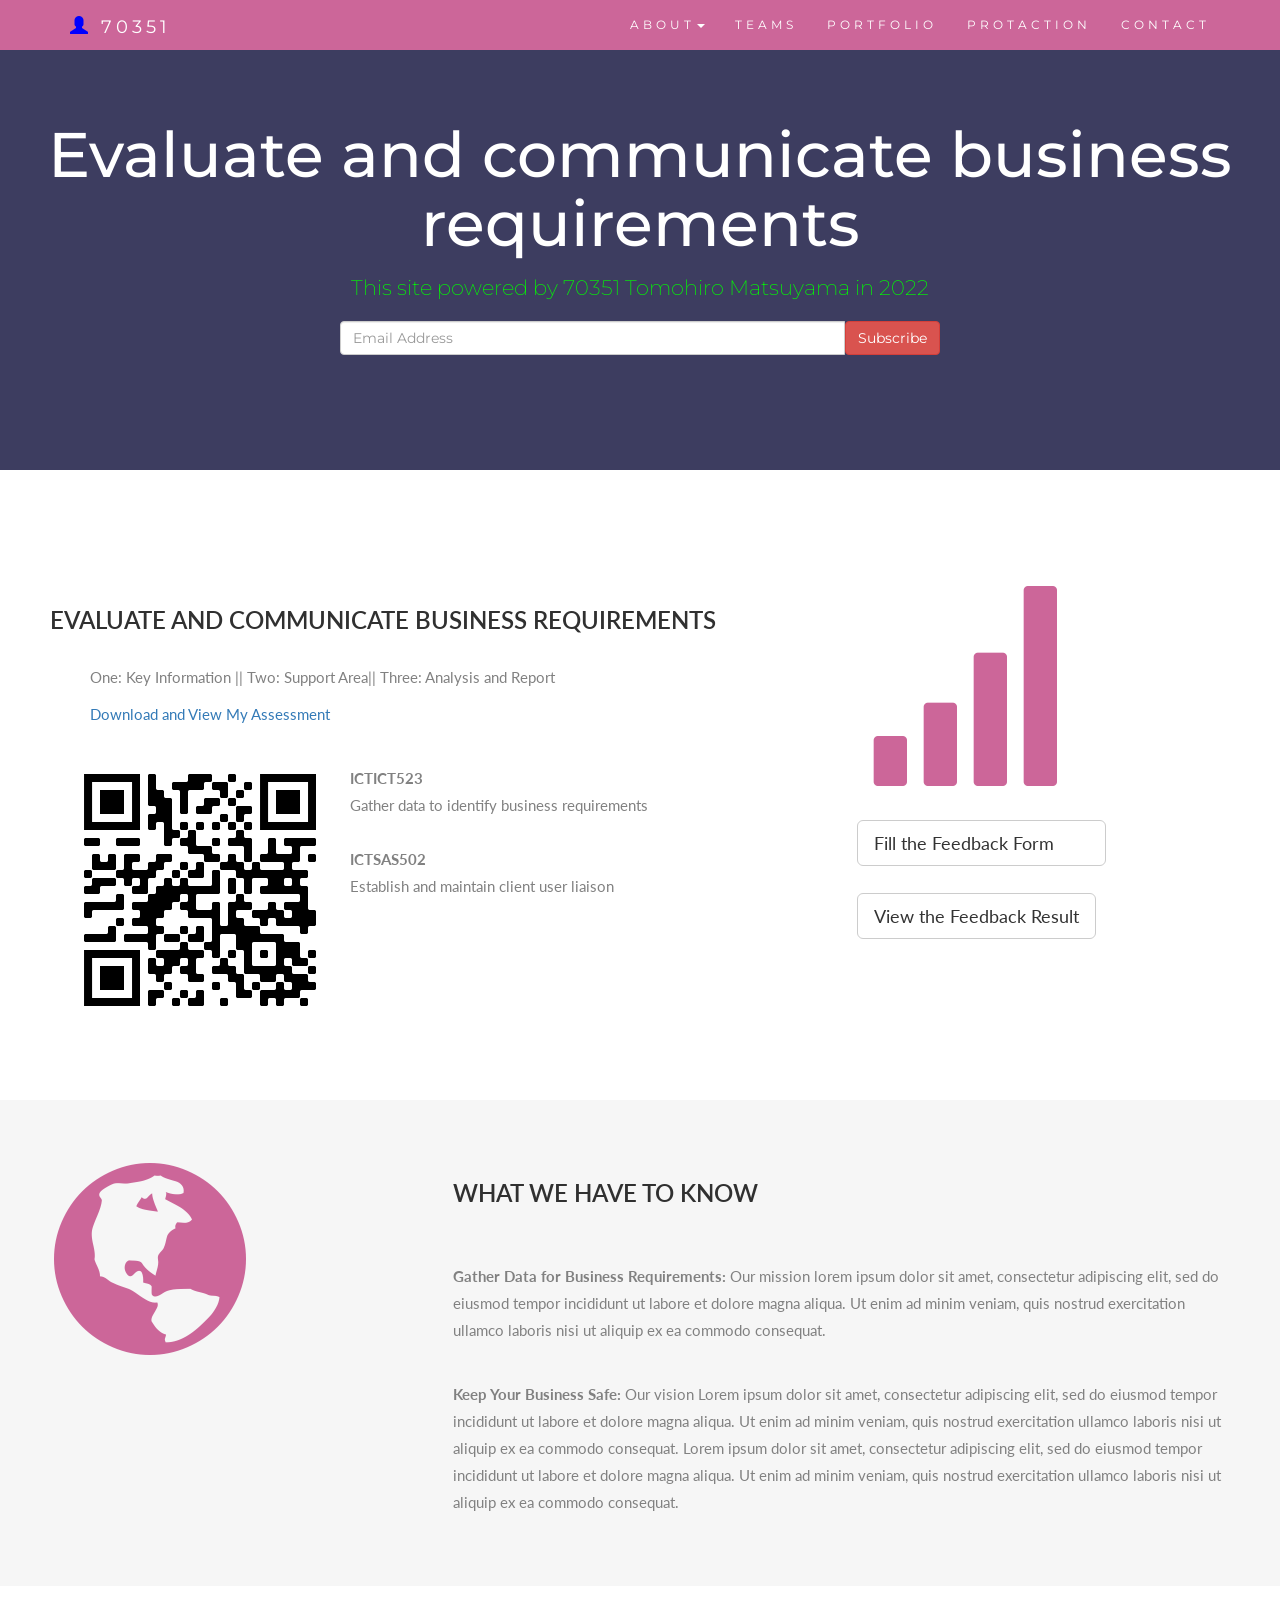
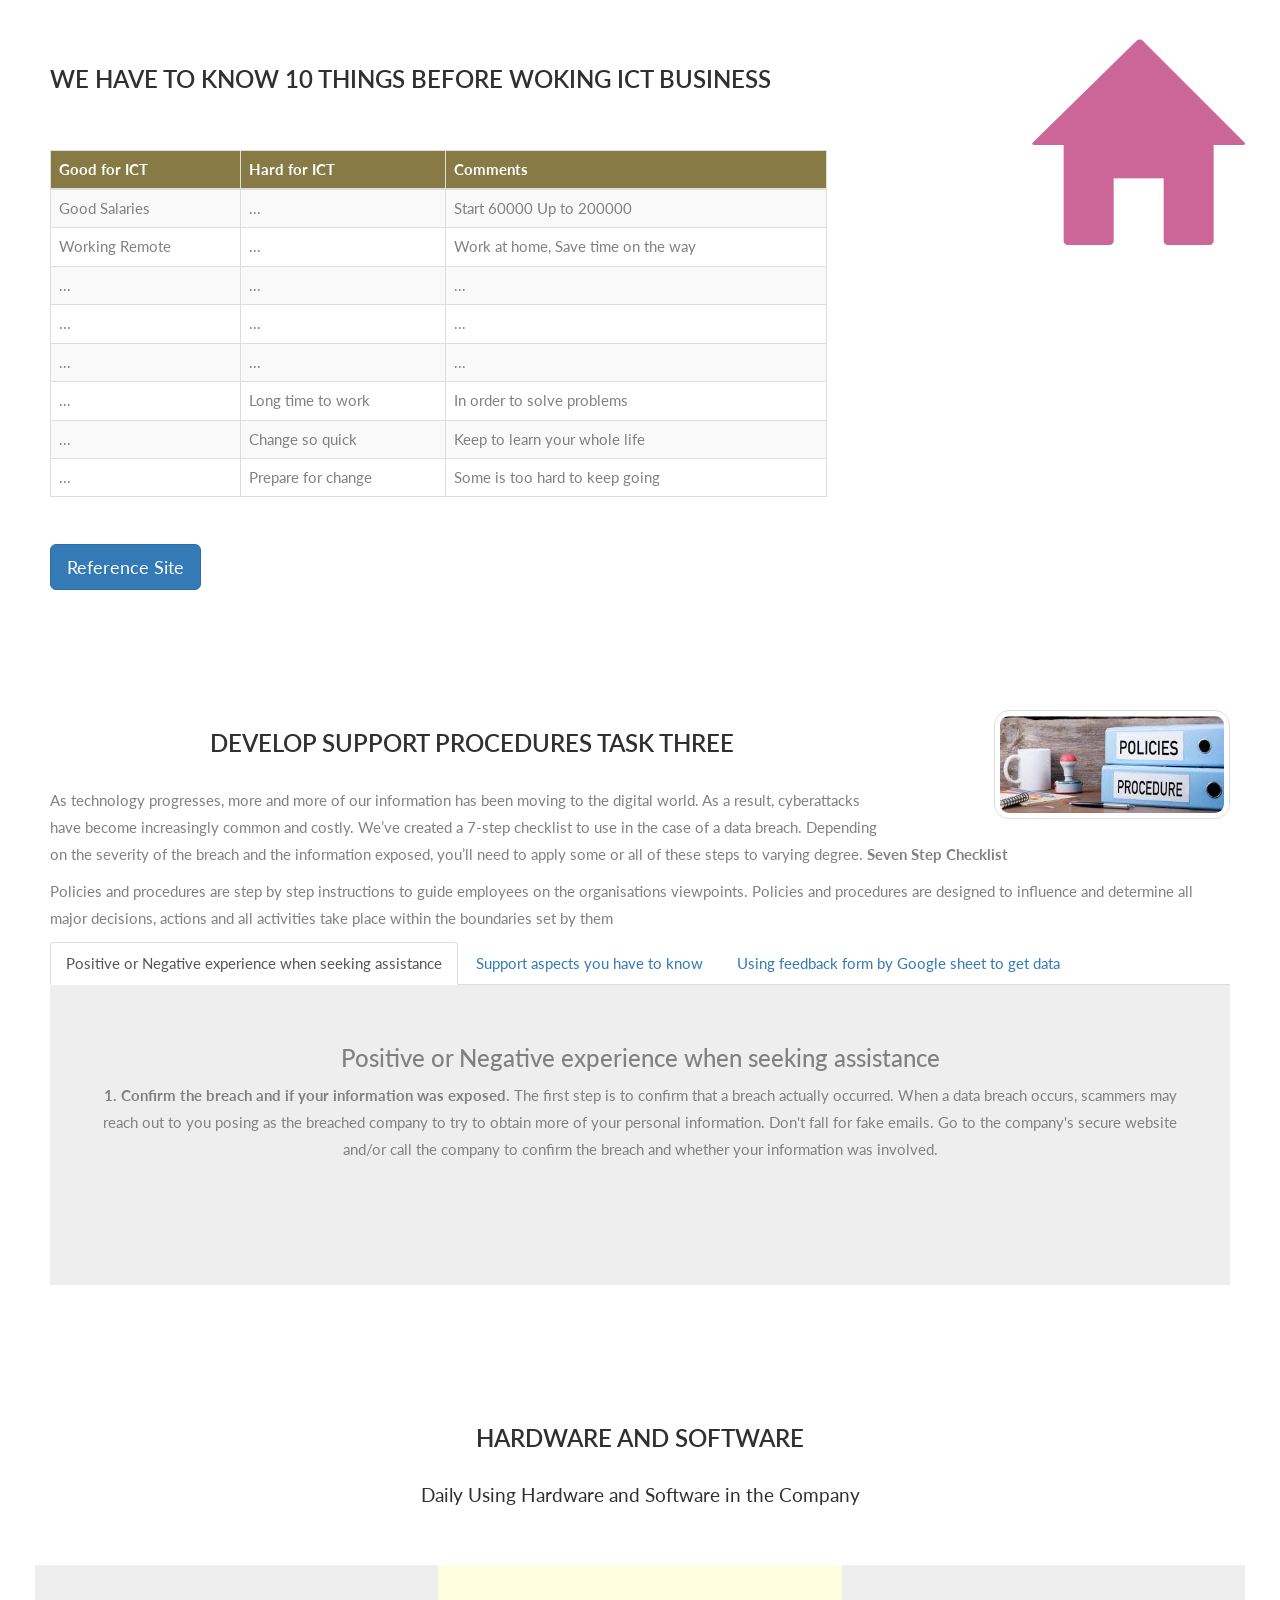
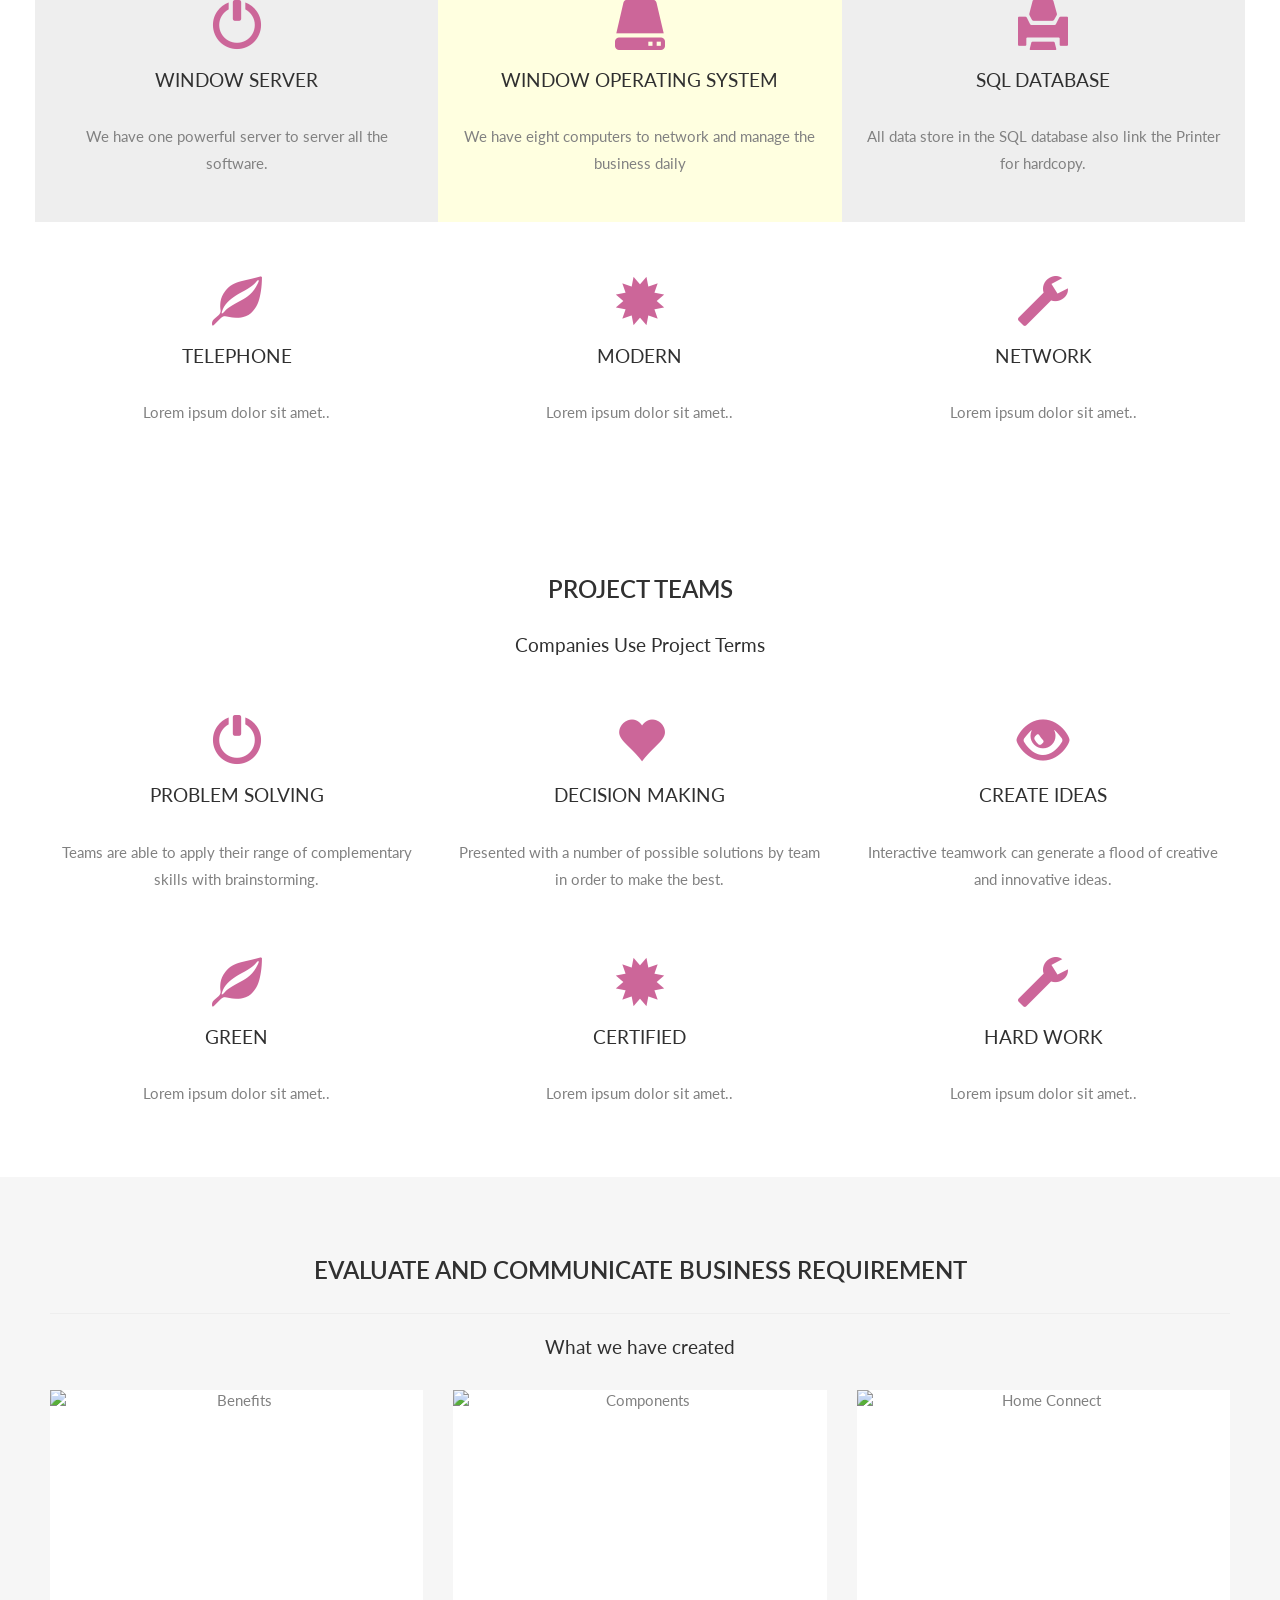
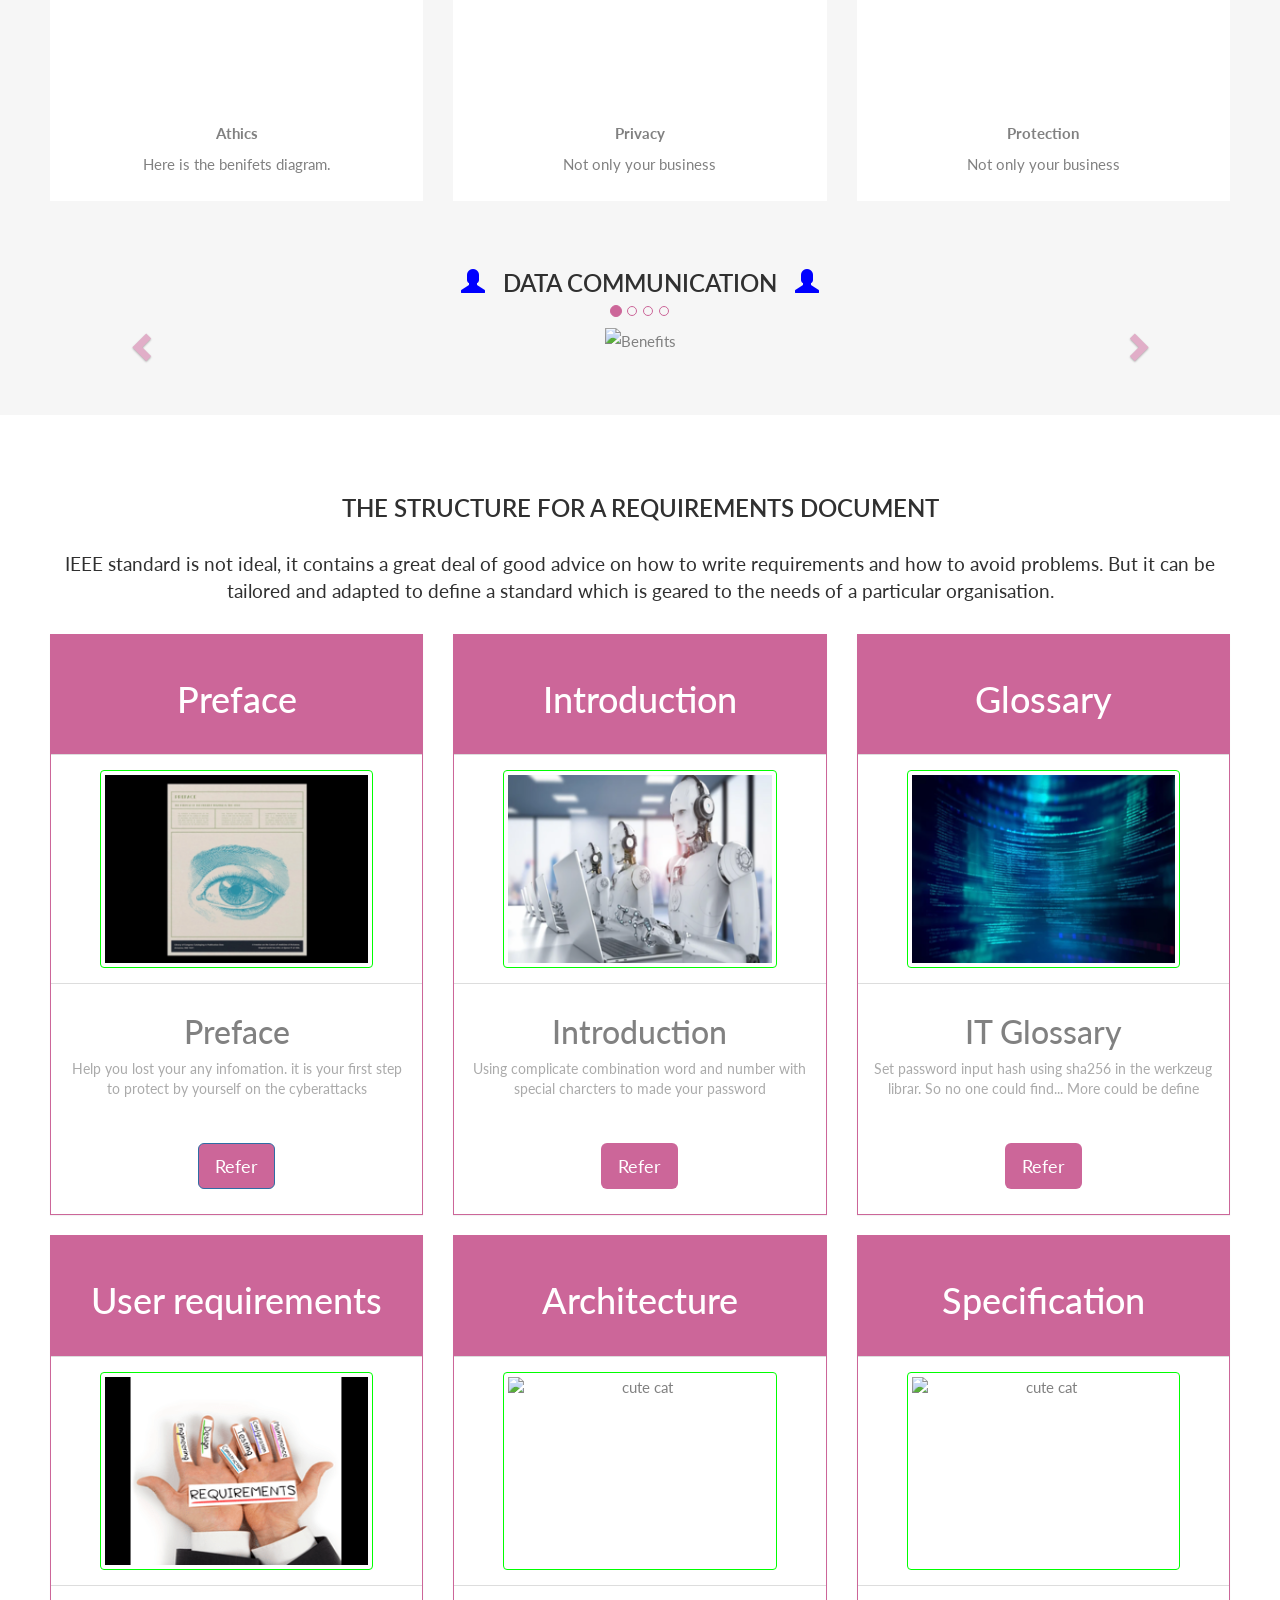
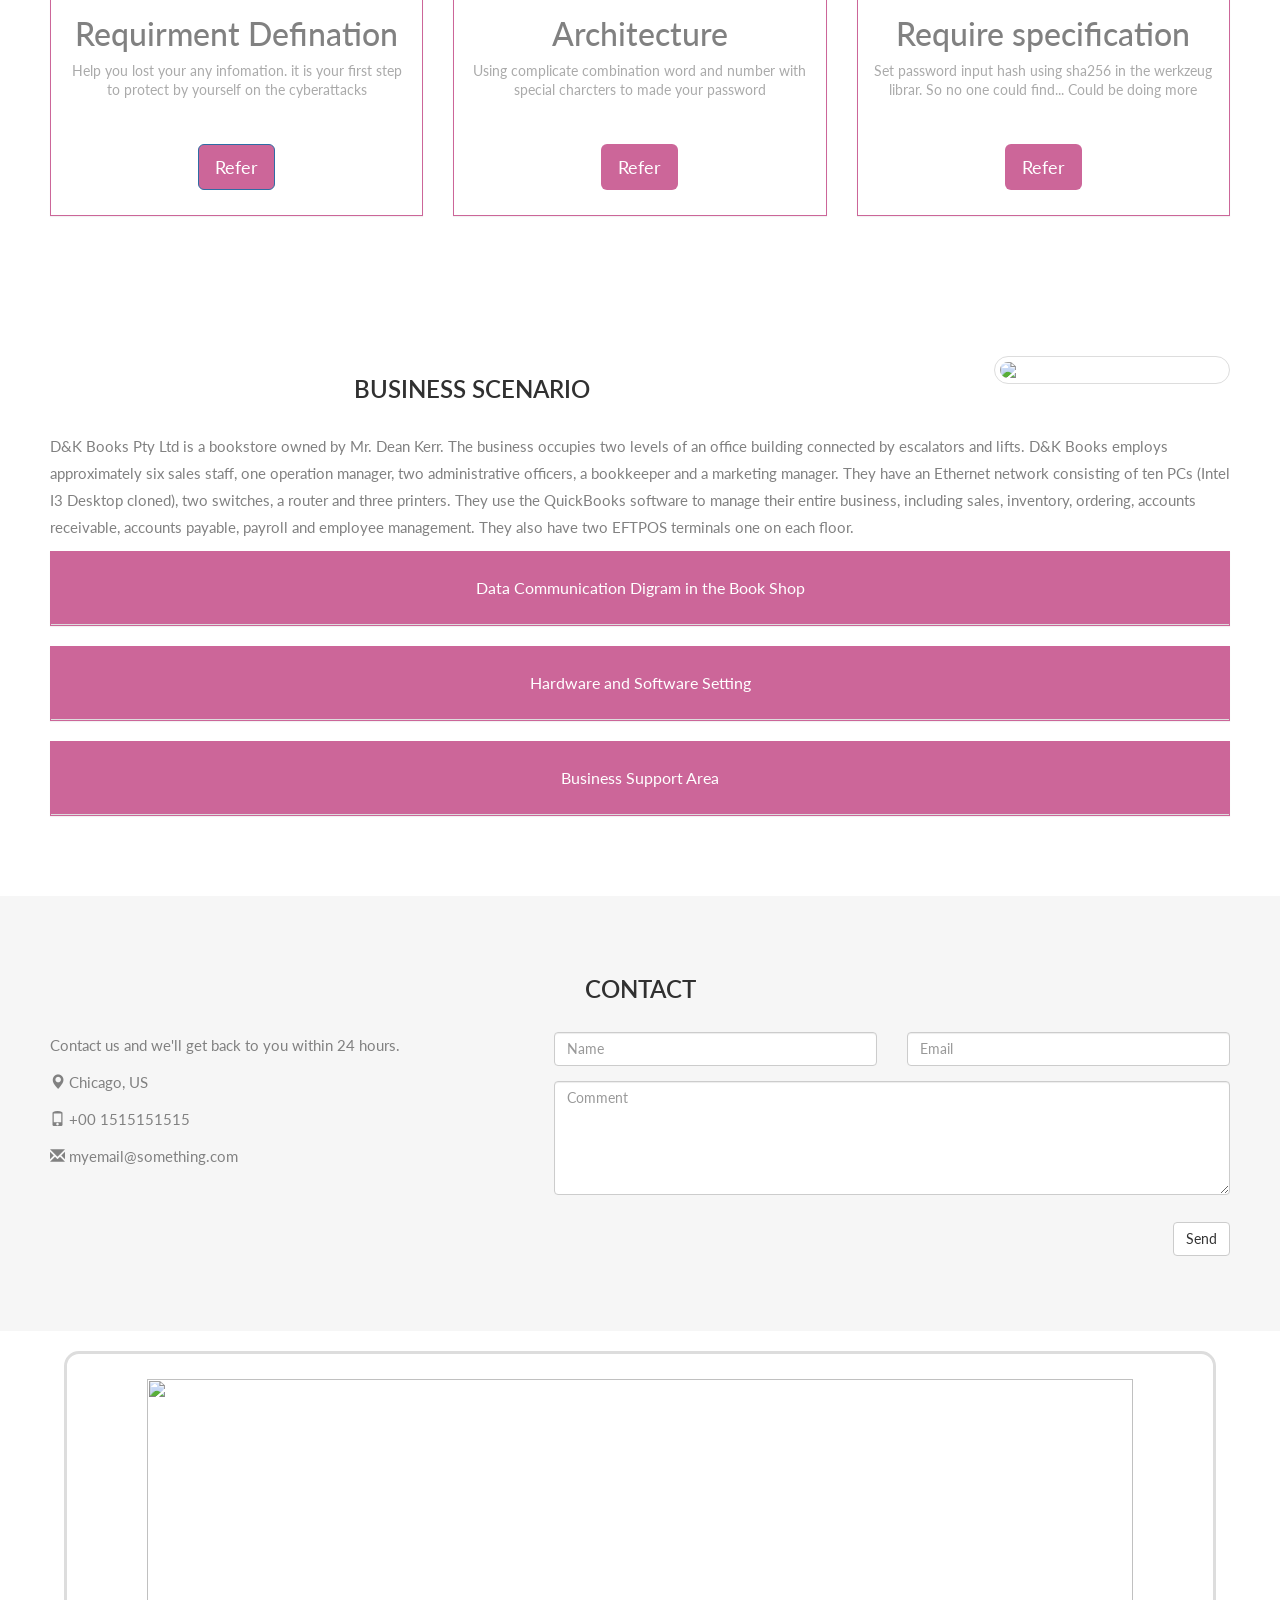
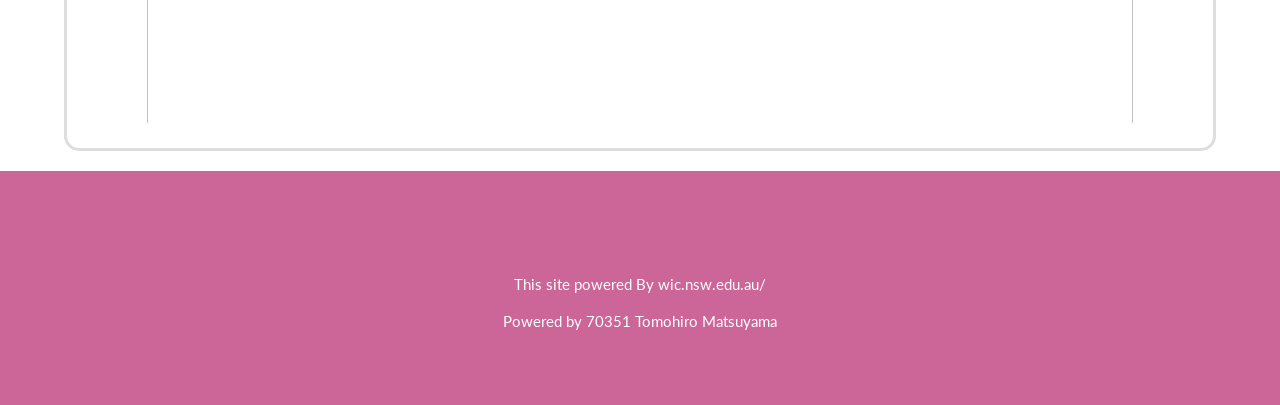
==== index.html @ 5ea988cd "Add files via upload" ====
<!DOCTYPE html>
<html lang="en">
<head>
  <!-- Theme Made By www.w3schools.com -->
  <title>70351 Tomohiro Matsuyama-ECBR</title>
  <meta charset="utf-8">
  <meta name="viewport" content="width=device-width, initial-scale=1">
  <link rel="stylesheet" href="https://maxcdn.bootstrapcdn.com/bootstrap/3.4.1/css/bootstrap.min.css">
  <link href="https://fonts.googleapis.com/css?family=Montserrat" rel="stylesheet" type="text/css">
  <link href="https://fonts.googleapis.com/css?family=Lato" rel="stylesheet" type="text/css">
  <script src="https://ajax.googleapis.com/ajax/libs/jquery/3.5.1/jquery.min.js"></script>
  <script src="https://maxcdn.bootstrapcdn.com/bootstrap/3.4.1/js/bootstrap.min.js"></script>
  <link rel="stylesheet" href="style.css" />
  <link rel="stylesheet" href="mediastyle.css" />
  <link rel="icon" type="image/x-icon" href="images/favicon.ico">
</head>
<body id="myPage" data-spy="scroll" data-target=".navbar" data-offset="60">

<nav class="navbar navbar-default navbar-fixed-top">
  <div class="container">
    <div class="navbar-header">
      <button type="button" class="navbar-toggle" data-toggle="collapse" data-target="#myNavbar">
        <span class="icon-bar"></span>
        <span class="icon-bar"></span>
        <span class="icon-bar"></span>                        
      </button>
      <a class="navbar-brand" href="#myPage"><span class="glyphicon glyphicon-user"></span>&nbsp;70351</a>
    </div>
    <div class="collapse navbar-collapse" id="myNavbar">
      <ul class="nav navbar-nav navbar-right">
        <li class="dropdown"><a class="dropdown-toggle" data-toggle="dropdown" href="#">ABOUT<span class="caret"></span></a>
            <ul class="dropdown-menu">
              <li><a href="#businesshour">Have to know before start</a></li>
              <li><a href="#security">Cybersecurity</a></li>
              <li><a href="#breach">Data Breach</a></li>             
              <li><a href="#about">About</a></li>
              <li><a href="#taskeight">Task Eight</a></li>
            </ul>
        </li>        
        <li><a href="#services">TEAMS</a></li>
        <li><a href="#portfolio">PORTFOLIO</a></li>
        <li><a href="#pricing">PROTACTION</a></li>
        <li><a href="#contact">CONTACT</a></li>
      </ul>
    </div>
  </div>
</nav>

<div class="jumbotron text-center">
  <h1>Evaluate and communicate business requirements</h1> 
  <p style="color: lime;">This site powered by 70351 Tomohiro Matsuyama in 2022</p> 
  <div class="form-group row">
    <div class="col-xs-3"> 
    </div>
    <div class="col-xs-6">
        <form>
            <div class="input-group">
              <input type="email" class="form-control" size="50" placeholder="Email Address" required>
              <div class="input-group-btn">
                <!-- <a href="subscrib.html" target="blank"><button type="button" class="btn btn-danger">Subscribe</button></a>  -->
                <a href="mailto:abzlove102.com?subject=subscribe ictsolution&body=Please input yuor request here!">
                  <button type="button" class="btn btn-danger">Subscribe</button></a>
              </div>
            </div>
        </form>
    </div>
    <div class="col-xs-3">     
    </div>
  </div>  
</div>

<!-- Container (About Section) -->
<div id="about" class="container-fluid"><br />
  <div class="row">
    <div class="col-sm-8">   
      <h2>Evaluate and communicate business requirements</h2>
      <ul>
        <li style="display: inline">
        One: Key Information ||       
        <li style="display: inline">
        Two: Support Area||
        </li>
        <li style="display: inline">
         Three: Analysis and Report 
        </li>
      </ul>
      <ul>
        <li style="display: inline">
          <a href="/download/12345_Evaluate and Communicate Biz Req_Assessment.docx" download>Download and View My Assessment</a>  
        </li>
             
      </ul>    
      <br>
      <img src="images/frame.png" alt="scan by your phone" style="float: left; margin-top: -25px;" id="hideme" />  
      <p>
      <b>ICTICT523</b><br />
        Gather data to identify business requirements <br /><br />
      <b>ICTSAS502</b><br />
        Establish and maintain client user liaison</p>
     
    </div>
    <div class="col-sm-4">    
      <span class="glyphicon glyphicon-signal logo"></span><br />
       <!-- <a href="#link" class="btn btn-info" role="button">Link Button</a> -->
       <br><a href="https://docs.google.com/forms/d/1rU5fUrBNyuLl-AZGSX-FhwvopQnavdMWWO4t_aUGJTY/edit" target="blank" class="btn btn-default btn-lg">
        Fill the Feedback Form &nbsp;&nbsp;&nbsp;&nbsp;&nbsp;&nbsp;</button></a><br />
      <br><a href="https://docs.google.com/spreadsheets/d/11Ba-Osek-wwBBfsvb8emdT5EWDzXqgkTZ8l6r50cZS4/edit?resourcekey=undefined#gid=1628135008" class="btn btn-default btn-lg">
        View the Feedback Result</button></a><br>     
    </div>
  </div>
</div>

<div class="container-fluid bg-grey">
  <div class="row">
    <div class="col-sm-4">
      <span class="glyphicon glyphicon-globe logo slideanim"></span>
    </div>
    <div class="col-sm-8">
      <h2>What We Have to Know</h2><br>
      <p><strong>Gather Data for Business Requirements:</strong> Our mission lorem ipsum dolor sit amet, consectetur adipiscing elit, sed do eiusmod tempor incididunt ut labore et dolore magna aliqua. Ut enim ad minim veniam, quis nostrud exercitation ullamco laboris nisi ut aliquip ex ea commodo consequat.</p><br>
      <p><strong>Keep Your Business Safe:</strong> Our vision Lorem ipsum dolor sit amet, consectetur adipiscing elit, sed do eiusmod tempor incididunt ut labore et dolore magna aliqua. Ut enim ad minim veniam, quis nostrud exercitation ullamco laboris nisi ut aliquip ex ea commodo consequat.
      Lorem ipsum dolor sit amet, consectetur adipiscing elit, sed do eiusmod tempor incididunt ut labore et dolore magna aliqua. Ut enim ad minim veniam, quis nostrud exercitation ullamco laboris nisi ut aliquip ex ea commodo consequat.</p>
    </div>
  </div>
</div>

<!-- Container (Business Hour Section) -->
<div id="businesshour" class="container-fluid">
    
    <div class="row">
      <div class="col-sm-8">
        <h2>We have to know 10 things before woking ICT business</h2><br>
        <table class="table table-bordered table-hover table-striped">
            <thead>
              <tr style="background-color: #877a45; color: white;">
                <th>Good for ICT</th>
                <th>Hard for ICT</th>
                <th>Comments</th>
              </tr>
            </thead>
            <tbody>
              <tr><td>Good Salaries</td>     <td>...</td>    <td>Start 60000 Up to 200000</td>   </tr>
              <tr><td>Working Remote</td>    <td>...</td>    <td>Work at home, Save time on the way</td>   </tr>
              <tr><td>...</td>  <td>...</td>   <td>...</td>   </tr>
              <tr><td>...</td>  <td>...</td>   <td>...</td>   </tr>
              <tr><td>...</td>  <td>...</td>   <td>...</td>   </tr>
              <tr><td>...</td>  <td>Long time to work</td>    <td>In order to solve problems</td>   </tr>
              <tr><td>...</td>  <td>Change so quick</td>      <td>Keep to learn your whole life</td>   </tr>
              <tr><td>...</td>  <td>Prepare for change</td>   <td>Some is too hard to keep going</td>   </tr>
             
            </tbody>
        </table>
        <br><a href="https://www.youtube.com/watch?v=2WB6RcY0MPc" target="_blank"><button class="btn btn-primary btn-lg">Reference Site</button></a>
      </div>  
      <div class="col-sm-4">
            <span class="glyphicon glyphicon-home logo" style="float: right;"></span><br><br><br><br>
           
      </div>    
      
    </div>
</div>

<!-- Container (Develop support Section) -->
<div id="taskthree" class="container-fluid text-center"> 
   
  <img src="[data-uri]" class="w3-image w3-greyscale-min" id="myimg2" style="width:20%; float:right;">
  <h2>Develop Support Procedures Task Three</h2>
  
  <p style="text-align: left;">
    As technology progresses, more and more of our information has been moving to the digital world. 
    As a result, cyberattacks have become increasingly common and costly.
    We’ve created a 7-step checklist to use in the case of a data breach. Depending on the severity of the breach and the information exposed, 
    you’ll need to apply some or all of these steps to varying degree.  <b>Seven Step Checklist</b>
  </p> 
  <p style="text-align: left;">
    Policies and procedures are step by step instructions to guide employees on the organisations viewpoints. 
    Policies and procedures are designed to influence and determine all major decisions, actions and all activities 
    take place within the boundaries set by them
  </p>
  <ul class="nav nav-tabs">
    <li class="active"><a data-toggle="tab" href="#home">Positive or Negative experience when seeking assistance</a></li>
    <li><a data-toggle="tab" href="#menu1">Support aspects you have to know</a></li>
    <li><a data-toggle="tab" href="#menu2">Using feedback form by Google sheet to get data</a></li>
 
  </ul>
  <div class="tab-content" style="background-color: #eee; padding: 40px; height: 300px;">
    <div id="home" class="tab-pane fade in active">
      <h3>Positive or Negative experience when seeking assistance</h3>
      <p><b>1. Confirm the breach and if your information was exposed.</b>
        The first step is to confirm that a breach actually occurred. 
        When a data breach occurs, scammers may reach out to you posing as the breached company to try to obtain more of your personal information. Don't fall for fake emails. Go to the company's secure website and/or 
        call the company to confirm the breach and whether your information was involved.</p>
    </div>
    <div id="menu1" class="tab-pane fade">
      <h3>Support aspects you have to know </h3>
      <p><b>2. Find out what type of data was stolen.</b>
        Why does the type of information exposed matter? 
        While stolen credit cards and the like can be cancelled and replaced, it's quite difficult to obtain a new Social Security number. And fraudsters can do a lot more with your SSN and other unique, 
        sensitive PII than they can accomplish with an email or credit card account.</p>
    </div>
    <div id="menu2" class="tab-pane fade">
      <h3>Using feedback form by Google sheet to get data</h3>
      <p>Sed ut perspiciatis unde omnis iste natus error sit voluptatem accusantium doloremque laudantium, totam rem aperiam.</p>
      <br><a href="https://docs.google.com/forms/d/1rU5fUrBNyuLl-AZGSX-FhwvopQnavdMWWO4t_aUGJTY/edit" target="blank" class="btn btn-default btn-lg">
        Fill the Feedback Form &nbsp;&nbsp;&nbsp;&nbsp;&nbsp;&nbsp;</a><br>
      <br><a href="https://docs.google.com/spreadsheets/d/11Ba-Osek-wwBBfsvb8emdT5EWDzXqgkTZ8l6r50cZS4/edit?resourcekey=undefined#gid=1628135008" class="btn btn-default btn-lg">
        View the Feedback Result</a><br>     
    </div>
 
  </div>
   

</div>

<!-- Container (Hardware and software Section) -->
<div id="services" class="container-fluid text-center">
  <h2 id="hidemeonmobile">Hardware and Software</h2>
  <h4 id="hidemeonmobile">Daily Using Hardware and Software in the Company</h4>
  <br>
  <div class="row slideanim slide">
    <div class="col-sm-4" style="background-color:#eee; padding: 35px 20px;">
      <span class="glyphicon glyphicon-off logo-small"></span>
      <h4>WINDOW SERVER</h4>
      <p>We have one powerful server to server all the software.</p>
    </div>
    <div class="col-sm-4" style="background-color:lightyellow; padding: 35px 20px;">
      <span class="glyphicon glyphicon-hdd logo-small"></span>
      <h4>WINDOW OPERATING SYSTEM</h4>
      <p>We have eight computers to network and manage the business daily</p>
    </div>
    <div class="col-sm-4" style="background-color:#eee; padding: 35px 20px;">
      <span class="glyphicon glyphicon-print logo-small"></span>
      <h4>SQL DATABASE</h4>
      <p>All data store in the SQL database also link the Printer for hardcopy.</p>
    </div>
  </div>
  <br><br>
  <div class="row slideanim slide">
    <div class="col-sm-4">
      <span class="glyphicon glyphicon-leaf logo-small"></span>
      <h4>TELEPHONE</h4>
      <p>Lorem ipsum dolor sit amet..</p>
    </div>
    <div class="col-sm-4">
      <span class="glyphicon glyphicon-certificate logo-small"></span>
      <h4>MODERN</h4>
      <p>Lorem ipsum dolor sit amet..</p>
    </div>
    <div class="col-sm-4">
      <span class="glyphicon glyphicon-wrench logo-small"></span>
      <h4 style="color:#303030;">NETWORK</h4>
      <p>Lorem ipsum dolor sit amet..</p>
    </div>
  </div>
</div>

<!-- Container (Services Section) -->
<div id="services" class="container-fluid text-center">
  <h2>Project Teams</h2>
  <h4>Companies Use Project Terms</h4>
  <br>
  <div class="row slideanim">
    <div class="col-sm-4">
      <span class="glyphicon glyphicon-off logo-small"></span>
      <h4>PROBLEM SOLVING</h4>
      <p>Teams are able to apply their range of complementary skills with brainstorming.</p>
    </div>
    <div class="col-sm-4">
      <span class="glyphicon glyphicon-heart logo-small"></span>
      <h4>DECISION MAKING</h4>
      <p>Presented with a number of possible solutions by team in order to make the best.</p>
    </div>
    <div class="col-sm-4">
      <span class="glyphicon glyphicon-eye-open logo-small"></span>
      <h4>CREATE IDEAS</h4>
      <p>Interactive teamwork
         can generate a flood of creative and innovative ideas.</p>
    </div>
  </div>
  <br><br>
  <div class="row slideanim">
    <div class="col-sm-4">
      <span class="glyphicon glyphicon-leaf logo-small"></span>
      <h4>GREEN</h4>
      <p>Lorem ipsum dolor sit amet..</p>
    </div>
    <div class="col-sm-4">
      <span class="glyphicon glyphicon-certificate logo-small"></span>
      <h4>CERTIFIED</h4>
      <p>Lorem ipsum dolor sit amet..</p>
    </div>
    <div class="col-sm-4">
      <span class="glyphicon glyphicon-wrench logo-small"></span>
      <h4 style="color:#303030;">HARD WORK</h4>
      <p>Lorem ipsum dolor sit amet..</p>
    </div>
  </div>
</div>

<!-- Container (Portfolio Section) -->
<div id="portfolio" class="container-fluid text-center bg-grey">
  <h2>EVALUATE AND COMMUNICATE BUSINESS REQUIREMENT</h2><hr>
  <h4>What we have created</h4>
  <div class="row text-center slideanim">
    <div class="col-sm-4">
      <div class="thumbnail">
        <img src="https://www.guru99.com/images/1/102419_0454_WhatisBusin1.png" 
        alt="Benefits" width="400" height="300"><br /><br />
        <p><strong>Athics</strong></p>
        <p>Here is the benifets diagram.</p>
      </div>
    </div>
    <div class="col-sm-4">
      <div class="thumbnail">
        <img src="https://www.guru99.com/images/1/102419_0454_WhatisBusin1.png" 
        alt="Components" width="400" height="300"><br /><br />
        <p><strong>Privacy</strong></p>   
        <p>Not only your business</p>     
      </div>
    </div>
    <div class="col-sm-4">
      <div class="thumbnail">
        <img src="https://www.guru99.com/images/1/102419_0454_WhatisBusin1.png" 
        alt="Home Connect" width="400" height="300"><br /><br />
        <p><strong>Protection</strong></p>
        <p>Not only your business</p>
      </div>
    </div>
  </div><br>
  
  <h2><span class="glyphicon glyphicon-user"></span>&nbsp;&nbsp; Data Communication &nbsp;&nbsp;<span class="glyphicon glyphicon-user"></span></h2>
  <div id="myCarousel" class="carousel slide text-center" data-ride="carousel">
    <!-- Indicators -->
    <ol class="carousel-indicators">
      <li data-target="#myCarousel" data-slide-to="0" class="active"></li>
      <li data-target="#myCarousel" data-slide-to="1"></li>
      <li data-target="#myCarousel" data-slide-to="2"></li>
      <li data-target="#myCarousel" data-slide-to="3"></li>
    </ol>

    <!-- Wrapper for slides -->
    <div class="carousel-inner" role="listbox">
      <div class="item active">
        <center>
        <img src="https://www.researchgate.net/profile/Orpaz-Goldstein/publication/322059899/figure/fig2/AS:626281448239105@1526328541080/Data-communication-diagram-of-the-system.png" 
        alt="Benefits" width="800" height="400">
        </center>
        <div class="carousel-caption" style="color:red">
          <p>"A: This company is the best. I am so happy with the result!"<br><span>Michael Roe, Vice President, Comment Box</span></p>
          <br /><br /><br />   <br /><br /><br />  
        </div>
      </div>
      <div class="item">
        <center>
        <img src="https://kintronics.com/wp-content/uploads/2021/01/IP-Apartment-Intercom-Diagram3.png" 
        alt="Benefits" width="800" height="400">
        </center>
        <div class="carousel-caption" style="color:red">
          <p>"B: This company is the best. I am so happy with the result!"<br><span>Michael Roe, Vice President, Comment Box</span></p>
          <br /><br /><br />   <br /><br /><br />  
        </div>
      </div>
      <div class="item">
        <center>
        <img src="https://media.geeksforgeeks.org/wp-content/uploads/20211018204909/communication.jpg" 
        alt="Benefits" width="800" height="400">
        </center>
        <div class="carousel-caption" style="color:red">
          <p>"C: This company is the best. I am so happy with the result!"<br><span>Michael Roe, Vice President, Comment Box</span></p>
          <br /><br /><br />   <br /><br /><br />  
        </div>
      </div>
      <div class="item">
        <center>
        <img src="https://images.slideplayer.com/24/6972445/slides/slide_9.jpg" 
        alt="Benefits" width="800" height="400">
        </center>
        <div class="carousel-caption" style="color:red">
          <p>"D: This company is the best. I am so happy with the result!"<br><span>Michael Roe, Vice President, Comment Box</span></p>
          <br /><br /><br />   <br /><br /><br />  
        </div>
      </div>
    </div>

    <!-- Left and right controls -->
    <a class="left carousel-control" href="#myCarousel" role="button" data-slide="prev">
      <span class="glyphicon glyphicon-chevron-left" aria-hidden="true"></span>
      <span class="sr-only">Previous</span>
    </a>
    <a class="right carousel-control" href="#myCarousel" role="button" data-slide="next">
      <span class="glyphicon glyphicon-chevron-right" aria-hidden="true"></span>
      <span class="sr-only">Next</span>
    </a>
  </div>
</div>

<!-- Container (Password Section) -->
<div id="document" class="container-fluid">
  <div class="text-center">
    <h2>The structure for a requirements document</h2>
    <h4>IEEE standard is not ideal, it contains a great deal of good advice on how to
      write requirements and how to avoid problems. But it can be tailored and adapted to define a standard
      which is geared to the needs of a particular organisation.</h4>
  </div>
  <div class="row slideanim slide">
    <div class="col-sm-4 col-xs-12">
      <div class="panel panel-default text-center">
        <div class="panel-heading">
          <h1>Preface</h1>
        </div>
        <div class="panel-body">
          <img src="images/preface.png" style="height: 198px;" class="img-size img-thumbnail" alt="cute cat">
        </div>
        <div class="panel-footer">
          <h3>Preface</h3>
          <h4>Help you lost your any infomation. it is your first step to protect by yourself on the cyberattacks</h4>
          <a href="https://www.youtube.com/watch?v=agnDpN961xU" target="_blank"><button class="btn btn-primary btn-lg"> 
          Refer</button></a>
        </div>
      </div>      
    </div>     
    <div class="col-sm-4 col-xs-12">
      <div class="panel panel-default text-center">
        <div class="panel-heading">
          <h1>Introduction</h1>
        </div>
        <div class="panel-body">
          <img src="images/intro.png" class="img-size img-thumbnail" alt="cute cat" style="height: 198px;">
        </div>
        <div class="panel-footer">
          <h3>Introduction</h3>
          <h4>Using complicate combination word and number with special charcters to made your password</h4>
          <button class="btn btn-lg">Refer</button>
        </div>
      </div>      
    </div>       
    <div class="col-sm-4 col-xs-12">
      <div class="panel panel-default text-center">
        <div class="panel-heading">
          <h1>Glossary</h1>
        </div>
        <div class="panel-body">
        <img src="images/it-glossary.png" class="img-size img-thumbnail" alt="cute cat" style="height:198px;">
      </div>
        <div class="panel-footer">
          <h3>IT Glossary</h3>
          <h4>Set password input hash using sha256 in the werkzeug librar. So no one could find... More could be define </h4>
          <button class="btn btn-lg">Refer</button>
        </div>
      </div>      
    </div>    
  </div>
  <div class="row slideanim">
    <div class="col-sm-4 col-xs-12">
      <div class="panel panel-default text-center">
        <div class="panel-heading">
          <h1>User requirements</h1>
        </div>
        <div class="panel-body">
          <img src="images/requirements-hands.png" style="height: 198px;" class="img-size img-thumbnail" alt="cute cat">
        </div>
        <div class="panel-footer">
          <h3>Requirment Defination</h3>
          <h4>Help you lost your any infomation. it is your first step to protect by yourself on the cyberattacks</h4>
          <a href="https://www.youtube.com/watch?v=agnDpN961xU" target="_blank"><button class="btn btn-primary btn-lg"> 
          Refer</button></a>
        </div>
      </div>      
    </div>     
    <div class="col-sm-4 col-xs-12">
      <div class="panel panel-default text-center">
        <div class="panel-heading">
          <h1> Architecture</h1>
        </div>
        <div class="panel-body">
          <img src="https://images.edrawsoft.com/articles/system-architecture-diagram/system-architecture-design.png" class="img-size img-thumbnail" alt="cute cat" style="height: 198px;">
        </div>
        <div class="panel-footer">
          <h3>Architecture</h3>
          <h4>Using complicate combination word and number with special charcters to made your password</h4>
          <button class="btn btn-lg">Refer</button>
        </div>
      </div>      
    </div>       
    <div class="col-sm-4 col-xs-12">
      <div class="panel panel-default text-center">
        <div class="panel-heading">
          <h1>Specification</h1>
        </div>
        <div class="panel-body">
        <img src="https://clikcloud.com/wp-content/uploads/2015/06/data-breach.jpg" style="height:198px;" class="img-size img-thumbnail" alt="cute cat">
      </div>
        <div class="panel-footer">
          <h3>Require
            specification</h3>
          <h4>Set password input hash using sha256 in the werkzeug librar. So no one could find... Could be doing more </h4>
          <button class="btn btn-lg">Refer</button>
        </div>
      </div>      
    </div>    
  </div>
</div>
<!-- Container (Task eight Section) -->
<div id="businesscase" class="container-fluid text-center">    
  <img src="https://assets.brightspot.abebooks.a2z.com/dims4/default/dda3895/2147483647/strip/true/crop/815x505+0+0/resize/800x496!/format/jpg/quality/90/?url=http%3A%2F%2Fabebooks-brightspot.s3.amazonaws.com%2Faf%2F82%2F3c984e7042f1a18a58ffd150d44c%2Fpeter-harrington.jpg" class="w3-image w3-greyscale-min" id="myimg2" style="width:20%; float:right;">
  <h2>Business Scenario</h2>
  <p style="text-align: left;">
  D&amp;K Books Pty Ltd is a bookstore owned by Mr. Dean Kerr. The business occupies two levels of an office building connected by escalators and lifts. 
  D&amp;K Books employs approximately six sales staff, one operation manager, two administrative officers, a bookkeeper and a marketing manager. 
  They have an Ethernet network consisting of ten PCs (Intel I3 Desktop cloned), two switches, a router and three printers. 
  They use the QuickBooks software to manage their entire business, including sales, inventory, ordering, accounts receivable, accounts payable, 
  payroll and employee management. They also have two EFTPOS terminals one on each floor.
  </p>
    <div class="panel panel-default">
      <div class="panel-heading">
        <h4 class="panel-title">
          <a data-toggle="collapse" data-parent="#accordion" href="#collapse5">Data Communication Digram in the Book Shop</a>
        </h4>
      </div>
      <div id="collapse5" class="panel-collapse collapse">
        <div class="panel-body">
          <img src="images/system.png" alt="Data Control Diagram">
        </div>
      </div>
    </div>
    <div class="panel panel-default">
      <div class="panel-heading">
        <h4 class="panel-title">
          <a data-toggle="collapse" data-parent="#accordion" href="#collapse6">Hardware and Software Setting</a>
        </h4>
      </div>
      <div id="collapse6" class="panel-collapse collapse">
        <div class="panel-body"> <center>
          <table border="1" style="width: 60%;">
            <tbody><tr style="background-color:pink; color:blue">
            <th>&nbsp;&nbsp;Hard ware</th><th>&nbsp;&nbsp;Software ware</th>
            </tr>
            <tr> <td>Server X 1</td> <td>Window Server</td> </tr>
            <tr> <td>Computer X 8</td> <td>Windows</td> </tr>
            <tr> <td>&nbsp;</td> <td>&nbsp;</td> </tr>
            <tr> <td>&nbsp;</td> <td>&nbsp;</td> </tr>
            <tr> <td>&nbsp;</td> <td>...</td> </tr>
          </tbody></table>
        </center>
        </div>
      </div>
    </div>
    <div class="panel panel-default">
      <div class="panel-heading">
        <h4 class="panel-title">
          <a data-toggle="collapse" data-parent="#accordion" href="#collapse7">Business Support Area</a>
        </h4>
      </div>
      <div id="collapse7" class="panel-collapse collapse">
        <div class="panel-body"> 
          <div class="row">
            <div class="col-sm-4">
              <ul><li>Quick Books Software preinstall</li>
              <li>Computer Server with window operating system</li></ul>
            </div>
            <div class="col-sm-4"><ul>
              <li>EFTPOS Machine for small business</li>
              <li>Telephone System with auto link</li></ul>
            </div>
            <div class="col-sm-4"><ul>
              <li>Website with online database</li>
              <li>Network System with Window Server</li></ul>
            </div>
          </div>           
        </div>
      </div>
    </div>
  </div>
<!-- Container (Contact Section) -->
<div id="contact" class="container-fluid bg-grey">
  <h2 class="text-center">CONTACT</h2>
  <div class="row">
    <div class="col-sm-5">
      <p>Contact us and we'll get back to you within 24 hours.</p>
      <p><span class="glyphicon glyphicon-map-marker"></span> Chicago, US</p>
      <p><span class="glyphicon glyphicon-phone"></span> +00 1515151515</p>
      <p><span class="glyphicon glyphicon-envelope"></span> myemail@something.com</p>
    </div>
    <div class="col-sm-7 slideanim">
      <div class="row">
        <div class="col-sm-6 form-group">
          <input class="form-control" id="name" name="name" placeholder="Name" type="text" required>
        </div>
        <div class="col-sm-6 form-group">
          <input class="form-control" id="email" name="email" placeholder="Email" type="email" required>
        </div>
      </div>
      <textarea class="form-control" id="comments" name="comments" placeholder="Comment" rows="5"></textarea><br>
      <div class="row">
        <div class="col-sm-12 form-group">
          <button class="btn btn-default pull-right" type="submit">Send</button>
        </div>
      </div>
    </div>
  </div>
</div>

<!-- Image of location/map -->
<center>
<img src="https://cxm.co.uk/wp-content/uploads/2021/08/shutterstock_1859210845-scaled.jpg" class="w3-image w3-greyscale-min" id="myimg" style="width:90%; margin: 20px; height: 400px;">
</center>
<footer class="container-fluid text-center">
  <a href="#myPage" title="To Top">
    <span class="glyphicon glyphicon-chevron-up"></span>
  </a>
  <p>This site powered By <a href="https://wic.nsw.edu.au/" title="Visit Our College" target="blank">wic.nsw.edu.au/</a></p>
  <p>Powered by 70351 Tomohiro Matsuyama</p>
</footer>
</body>
<!-- Load external JavaScript -->
<script src="scripts.js"></script>
</html>
---- style.css ----
body {
  font: 400 15px Lato, sans-serif;
  line-height: 1.8;
  color: #818181;
}
h2 {
  font-size: 24px;
  text-transform: uppercase;
  color: #303030;
  font-weight: 600;
  margin-bottom: 30px;
}
h4 {
  font-size: 19px;
  line-height: 1.375em;
  color: #303030;
  font-weight: 400;
  margin-bottom: 30px;
}
.jumbotron {
  background-color: #3d3d60;
  color: #fff;
  padding: 100px 25px;
  font-family: Montserrat, sans-serif;
}
.container-fluid {
  padding: 60px 50px;
}
.bg-grey {
  background-color: #f6f6f6;
}
.logo-small {
  color: #cc6699;
  font-size: 50px;
}
.logo {
  color: #cc6699;
  font-size: 200px;
}
.thumbnail {
  padding: 0 0 15px 0;
  border: none;
  border-radius: 0;
}
.thumbnail img {
  width: 100%;
  height: 100%;
  margin-bottom: 10px;
}
.carousel-control.right,
.carousel-control.left {
  background-image: none;
  color: #cc6699;
}
.carousel-indicators li {
  border-color: #cc6699;
}
.carousel-indicators li.active {
  background-color: #cc6699;
}
.item h4 {
  font-size: 19px;
  line-height: 1.375em;
  font-weight: 400;
  font-style: italic;
  margin: 70px 0;
}
.item span {
  font-style: normal;
}
.panel {
  border: 1px solid #cc6699;
  border-radius: 0 !important;
  transition: box-shadow 0.5s;
}
.panel:hover {
  box-shadow: 5px 0px 40px rgba(0, 0, 0, 0.2);
}
.panel-footer .btn:hover {
  border: 1px solid #cc6699;
  background-color: #fff !important;
  color: #cc6699;
}
.panel-heading {
  color: #fff !important;
  background-color: #cc6699 !important;
  padding: 25px;
  border-bottom: 1px solid transparent;
  border-top-left-radius: 0px;
  border-top-right-radius: 0px;
  border-bottom-left-radius: 0px;
  border-bottom-right-radius: 0px;
}
.panel-footer {
  background-color: white !important;
}
.panel-footer h3 {
  font-size: 32px;
}
.panel-footer h4 {
  color: #aaa;
  font-size: 14px;
}
.panel-footer .btn {
  margin: 15px 0;
  background-color: #cc6699;
  color: #fff;
}
.navbar {
  margin-bottom: 0;
  background-color: #cc6699;
  z-index: 9999;
  border: 0;
  font-size: 12px !important;
  line-height: 1.42857143 !important;
  letter-spacing: 4px;
  border-radius: 0;
  font-family: Montserrat, sans-serif;
}
.navbar li a,
.navbar .navbar-brand {
  color: #fff !important;
}
.navbar-nav li a:hover,
.navbar-nav li.active a {
  color: #000 !important;
  background-color: #fff !important;
  font-weight: bold;
}
.navbar-default .navbar-toggle {
  border-color: transparent;
  color: #fff !important;
}
footer .glyphicon {
  font-size: 20px;
  margin-bottom: 20px;
  color: #cc6699;
}
.slideanim {
  visibility: hidden;
}
.slide {
  animation-name: slide;
  -webkit-animation-name: slide;
  animation-duration: 1s;
  -webkit-animation-duration: 1s;
  visibility: visible;
}

.img-size {
  width: 80%;
  border-color: lime;
}
#myimg {
  border: 3px solid #ddd;
  border-radius: 15px;
  padding: 25px;  
  
}

#myimg:hover {
  box-shadow: 0 0 2px 1px red;
}
#myimg2 {
  border: 1px solid #ddd;
  border-radius: 15px;
  padding: 5px;  
  width: 30%;
  float:right;
  margin-left: 100px;
}
#myimg2:hover {
  box-shadow: 0 0 2px 1px red;
}

.dropdown-menu {
  background-color: #cc6699;
  }
  .dropdown-menu li.active a {
  color: #fff !important;
  background-color:#cc6699 !important;
  }
  .dropdown-menu li a:hover {
  color: #fff !important;
  background-color: #cc6699 !important;
  }

  h2:hover {
    color:red;
  }
  h1:hover {
    color:lime
  }

  .glyphicon-user:before {    
    color: blue;
}

footer.container-fluid {
  background-color: #cc6699;
  color:white;
  text-align: center;
}

footer.container-fluid a {
  color: white;
  /* text-decoration: none; */
}
.thumbnail:hover {
  box-shadow: 0 0 2px 1px red;
}
---- mediastyle.css ----
@keyframes slide {
    0% {
      opacity: 0;
      transform: translateY(70%);
    }
    100% {
      opacity: 1;
      transform: translateY(0%);
    }
  }
  @-webkit-keyframes slide {
    0% {
      opacity: 0;
      -webkit-transform: translateY(70%);
    }
    100% {
      opacity: 1;
      -webkit-transform: translateY(0%);
    }
  }
  @media screen and (max-width: 768px) {
    .col-sm-4 {
      text-align: center;
      margin: 25px 0;
    }
    .btn-lg {
      width: 100%;
      margin-bottom: 35px;
    }
    .col-xs-6 {
      width: 100%;
    }
    img#hideme {
      display: none;
    }
  }
  @media screen and (max-width: 480px) {
    .logo {
      font-size: 150px;
    }
  }
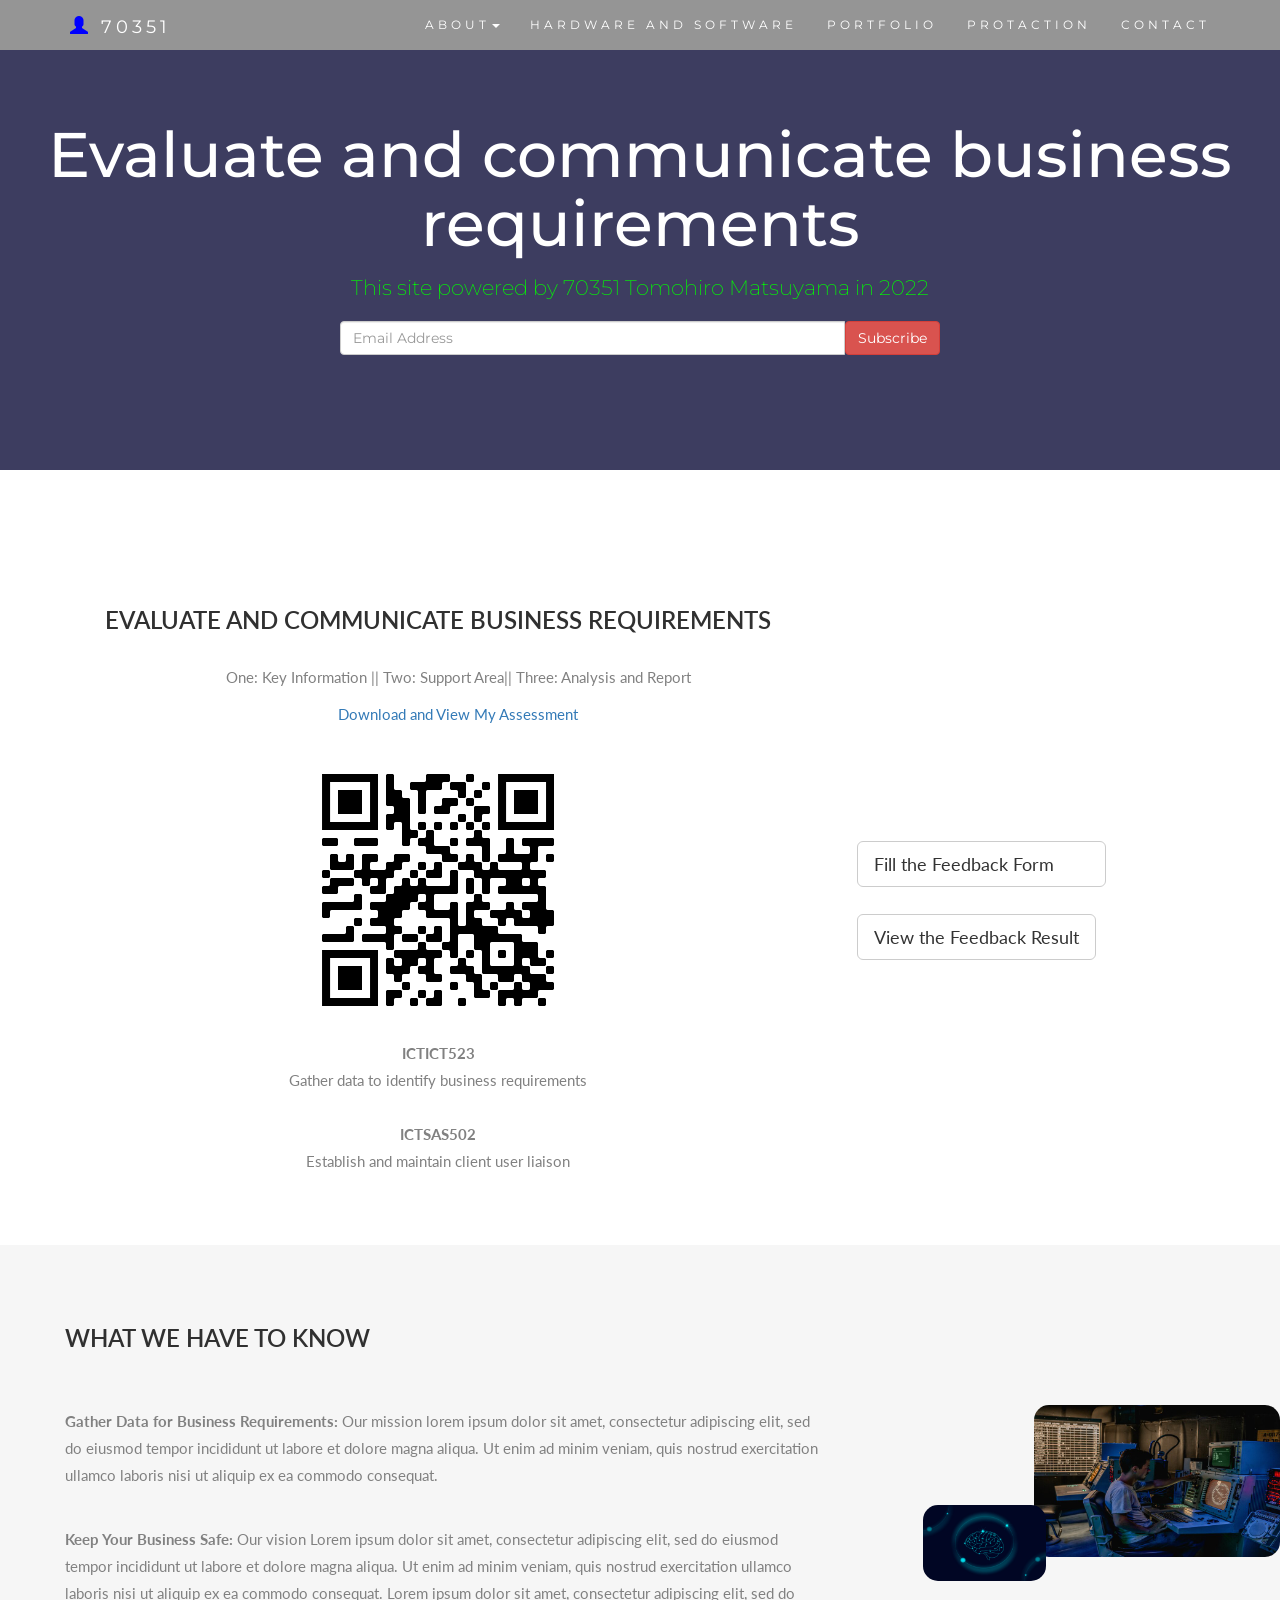
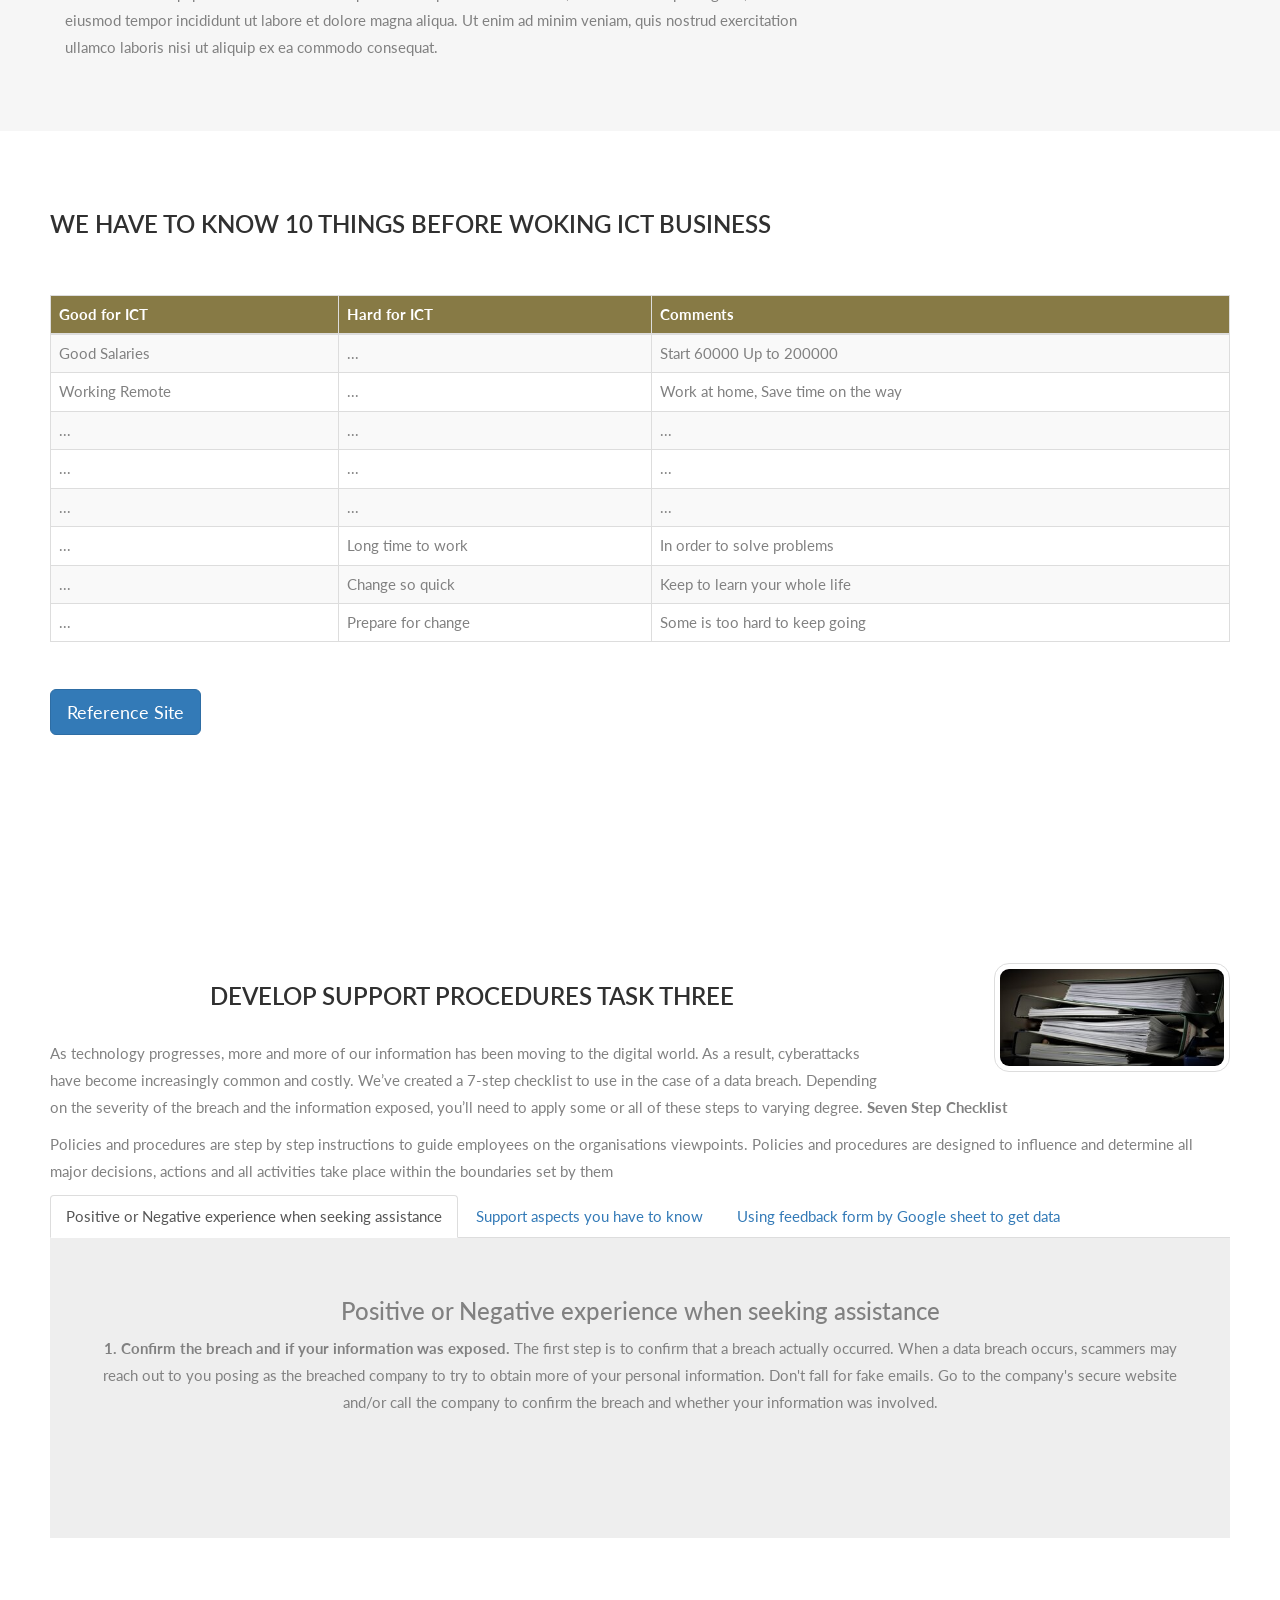
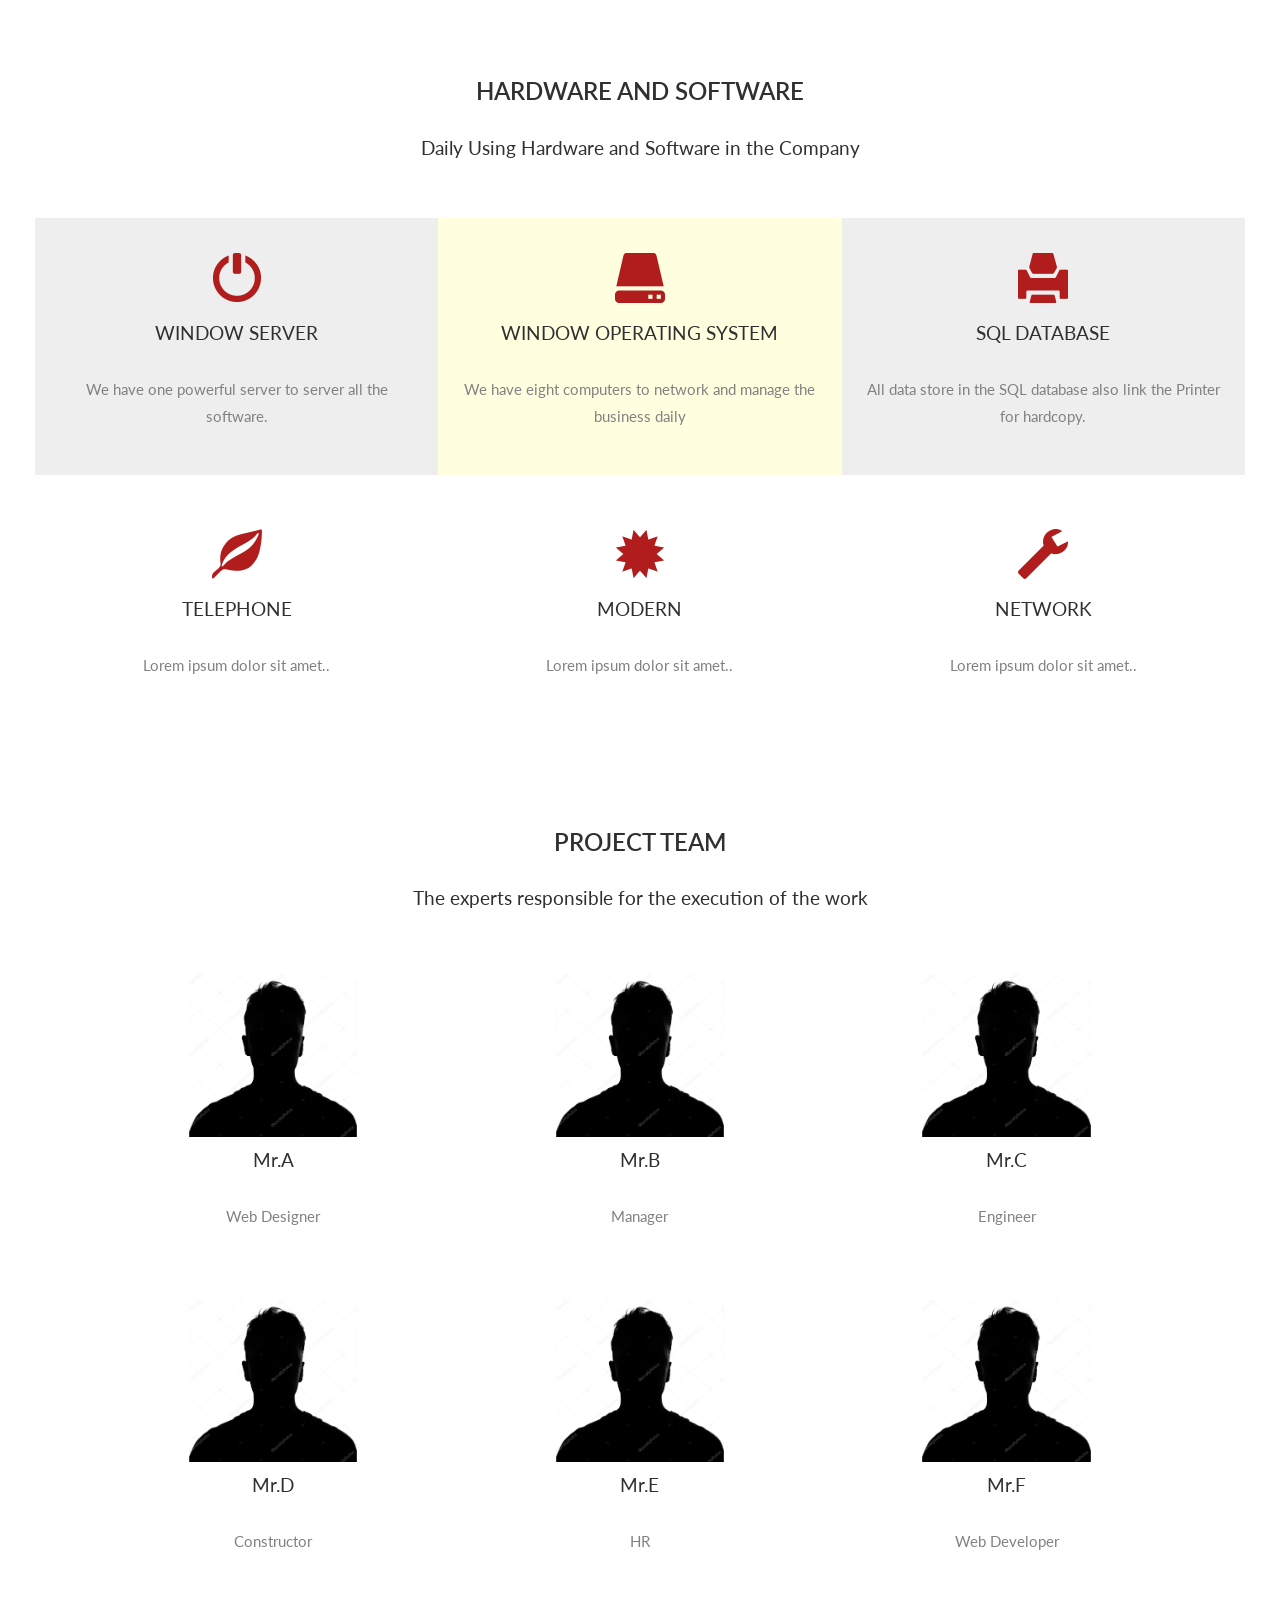
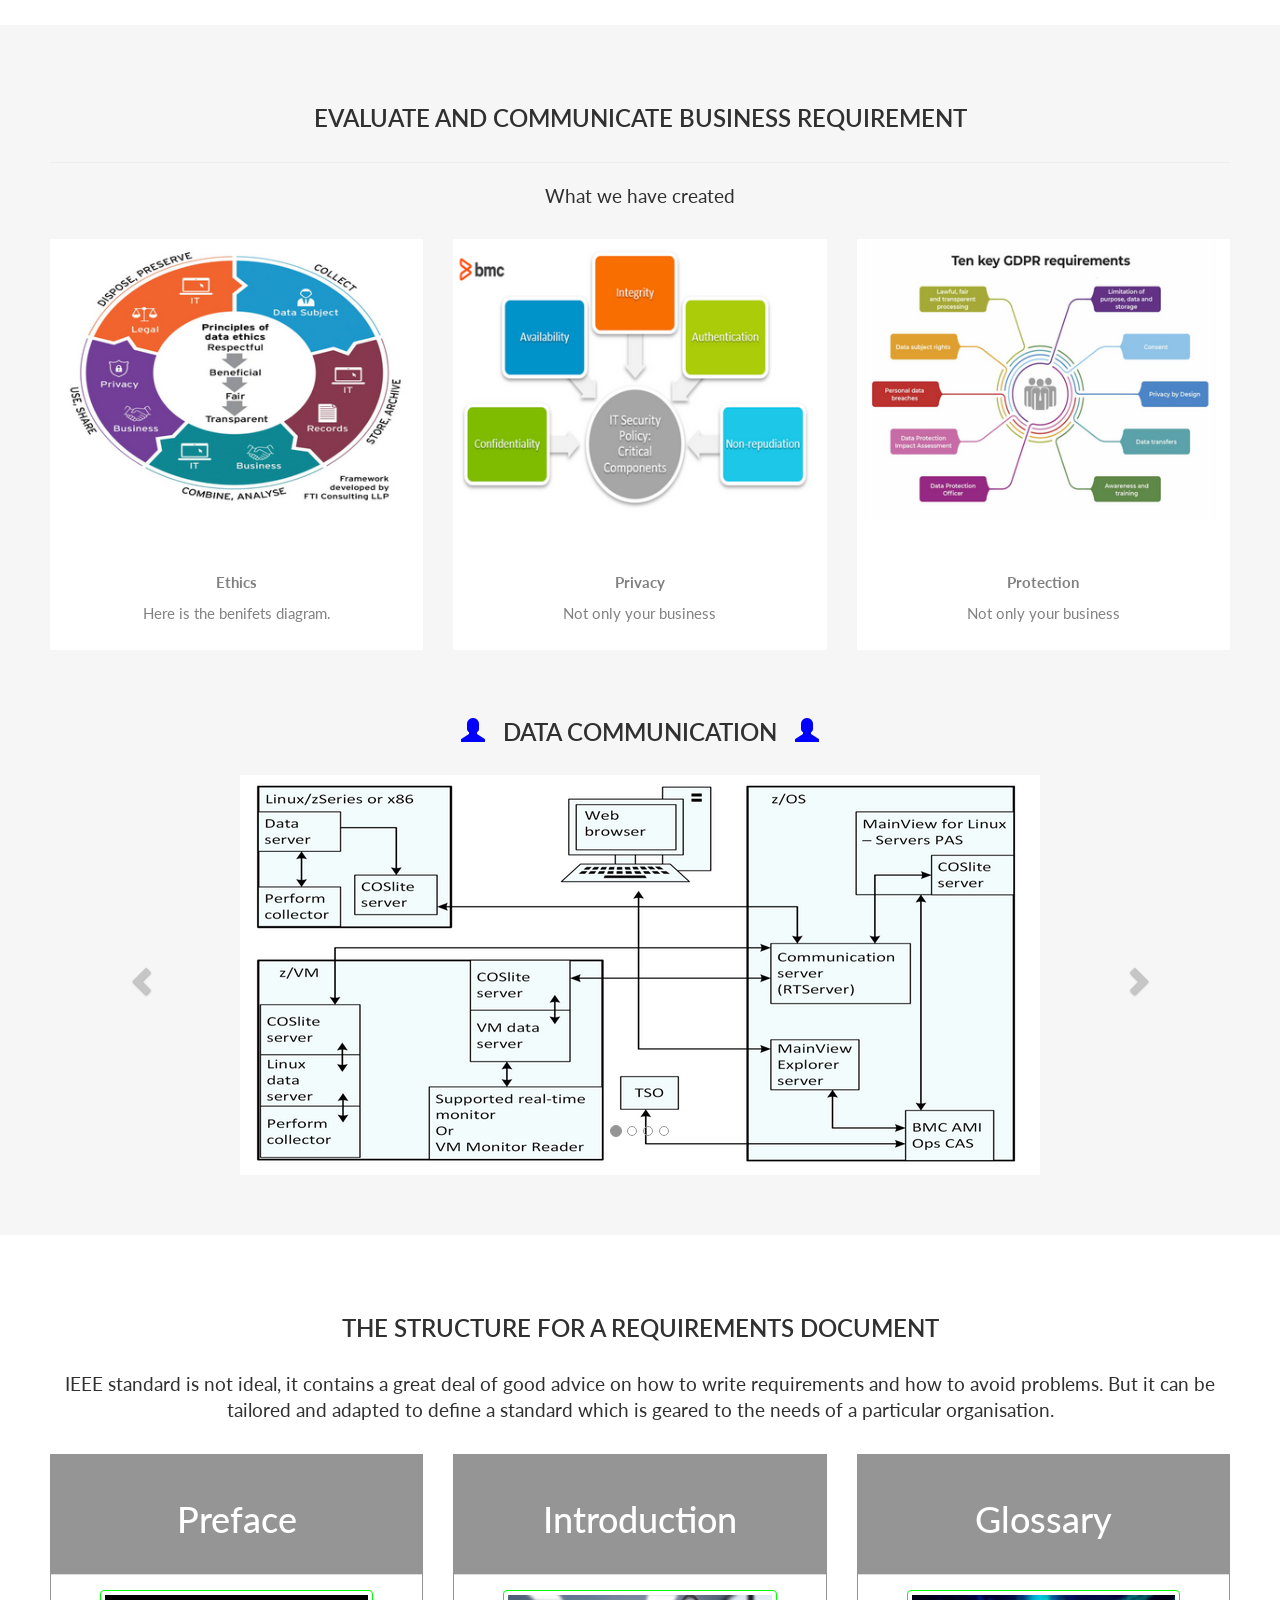
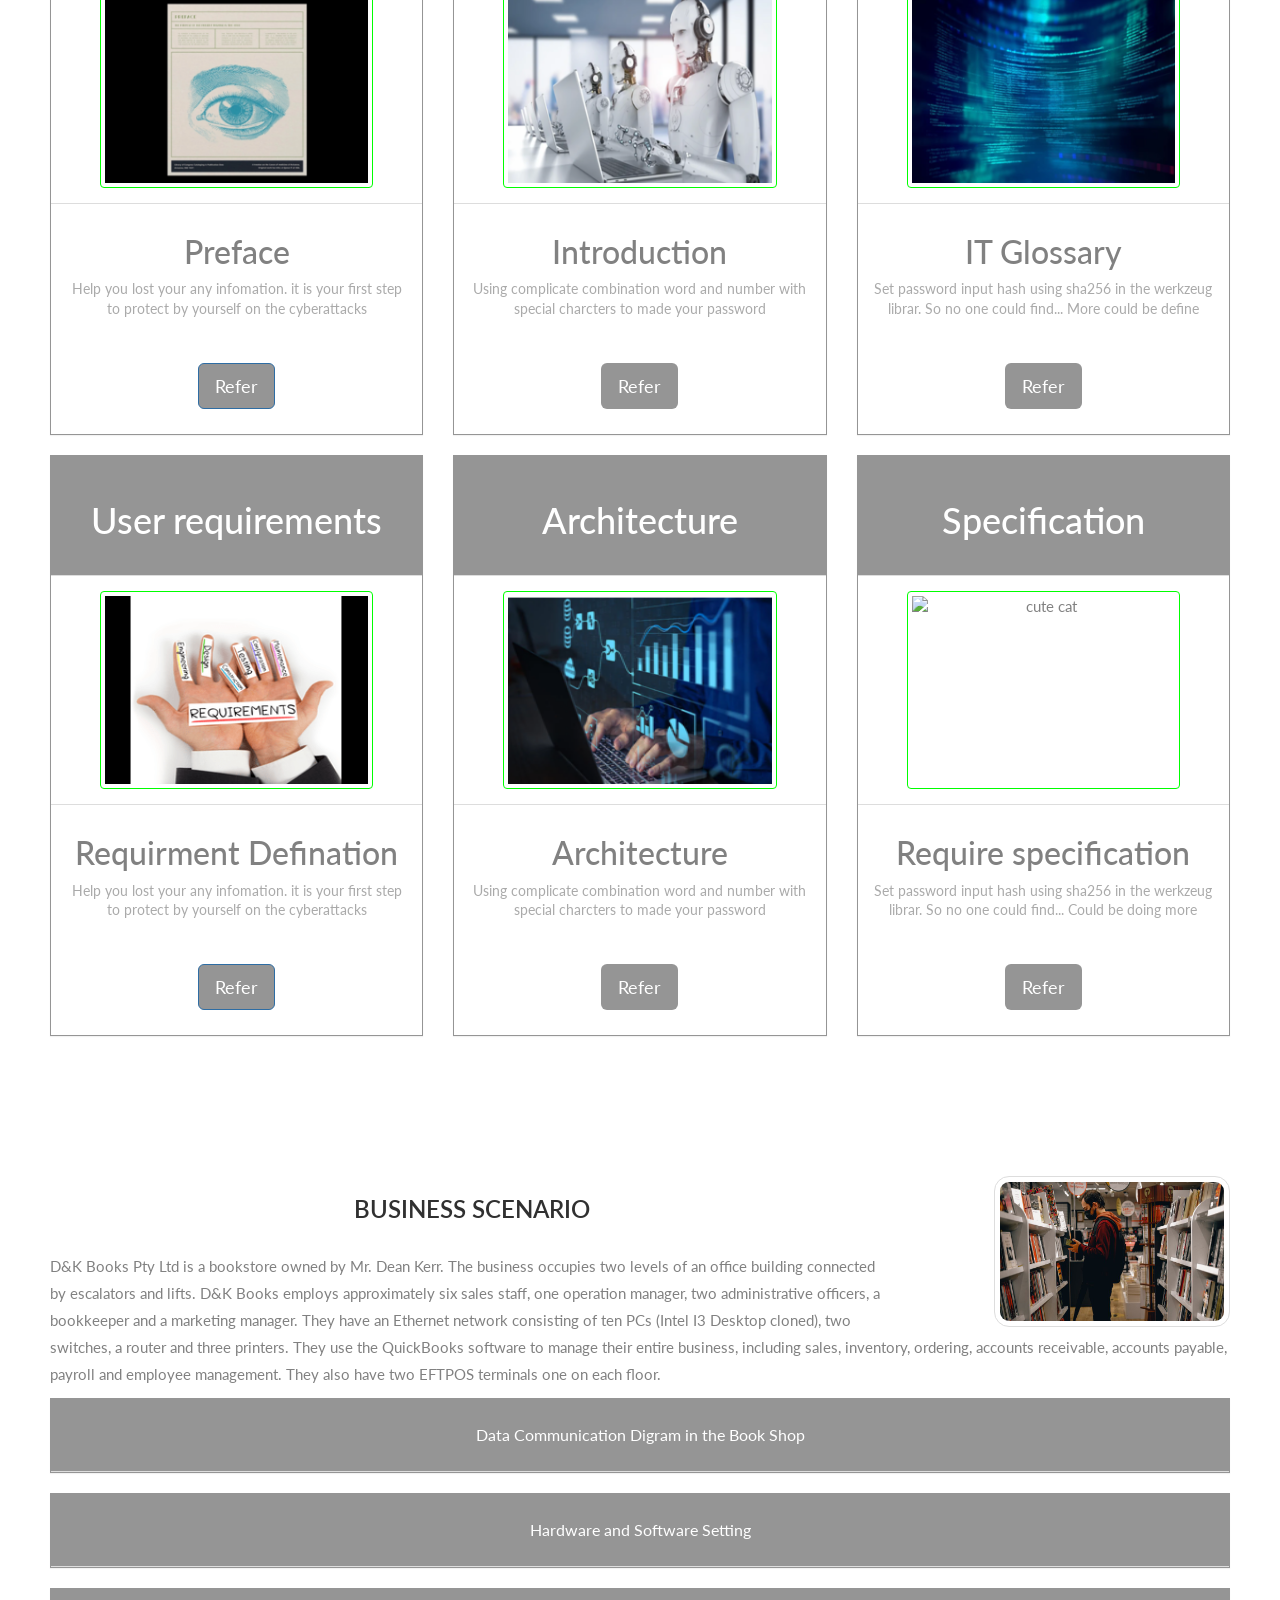
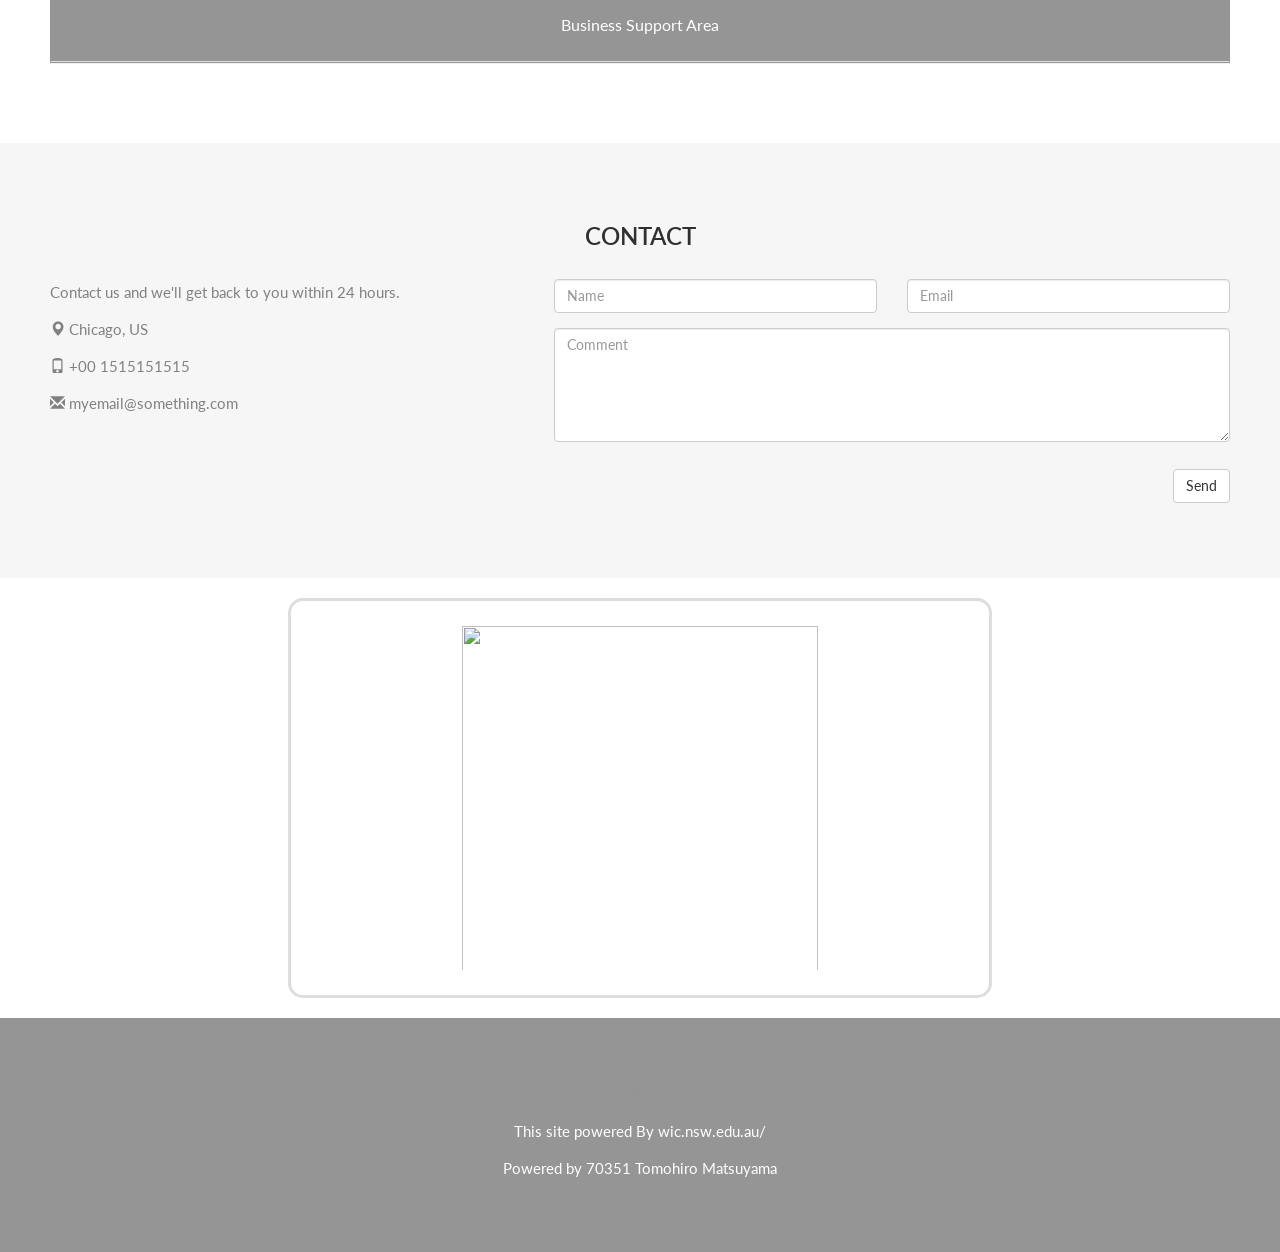
==== commit 556f021c: "Add files via upload" ====
--- a/index.html
+++ b/index.html
@@ -37,7 +37,7 @@
               <li><a href="#taskeight">Task Eight</a></li>
             </ul>
         </li>        
-        <li><a href="#services">TEAMS</a></li>
+        <li><a href="#services">HARDWARE AND SOFTWARE</a></li>
         <li><a href="#portfolio">PORTFOLIO</a></li>
         <li><a href="#pricing">PROTACTION</a></li>
         <li><a href="#contact">CONTACT</a></li>
@@ -59,7 +59,7 @@
               <div class="input-group-btn">
                 <!-- <a href="subscrib.html" target="blank"><button type="button" class="btn btn-danger">Subscribe</button></a>  -->
                 <a href="mailto:abzlove102.com?subject=subscribe ictsolution&body=Please input yuor request here!">
-                  <button type="button" class="btn btn-danger">Subscribe</button></a>
+                  <button type="button" class="btn btn-danger" >Subscribe</button></a>
               </div>
             </div>
         </form>
@@ -72,7 +72,7 @@
 <!-- Container (About Section) -->
 <div id="about" class="container-fluid"><br />
   <div class="row">
-    <div class="col-sm-8">   
+    <div class="col-sm-8" style="text-align: center;">   
       <h2>Evaluate and communicate business requirements</h2>
       <ul>
         <li style="display: inline">
@@ -86,35 +86,41 @@
       </ul>
       <ul>
         <li style="display: inline">
-          <a href="/download/12345_Evaluate and Communicate Biz Req_Assessment.docx" download>Download and View My Assessment</a>  
+          <a href="/download/70351_ECBR_A 1.docx" download>Download and View My Assessment</a>  
         </li>
              
       </ul>    
       <br>
-      <img src="images/frame.png" alt="scan by your phone" style="float: left; margin-top: -25px;" id="hideme" />  
+      <img src="images/frame.png" alt="scan by your phone" style=" margin-top: -25px;" id="hideme" />  
       <p>
       <b>ICTICT523</b><br />
         Gather data to identify business requirements <br /><br />
       <b>ICTSAS502</b><br />
         Establish and maintain client user liaison</p>
      
-    </div>
+    </div> 
     <div class="col-sm-4">    
-      <span class="glyphicon glyphicon-signal logo"></span><br />
+  
+      <span class=""></span><br />
        <!-- <a href="#link" class="btn btn-info" role="button">Link Button</a> -->
-       <br><a href="https://docs.google.com/forms/d/1rU5fUrBNyuLl-AZGSX-FhwvopQnavdMWWO4t_aUGJTY/edit" target="blank" class="btn btn-default btn-lg">
+       <br><a href="https://docs.google.com/forms/d/1rU5fUrBNyuLl-AZGSX-FhwvopQnavdMWWO4t_aUGJTY/edit" target="blank" class="btn btn-default btn-lg" style="margin-top: 20rem;" >
         Fill the Feedback Form &nbsp;&nbsp;&nbsp;&nbsp;&nbsp;&nbsp;</button></a><br />
-      <br><a href="https://docs.google.com/spreadsheets/d/11Ba-Osek-wwBBfsvb8emdT5EWDzXqgkTZ8l6r50cZS4/edit?resourcekey=undefined#gid=1628135008" class="btn btn-default btn-lg">
+      <br><a href="https://docs.google.com/spreadsheets/d/11Ba-Osek-wwBBfsvb8emdT5EWDzXqgkTZ8l6r50cZS4/edit?resourcekey=undefined#gid=1628135008" class="btn btn-default btn-lg" style="">
         View the Feedback Result</button></a><br>     
     </div>
   </div>
 </div>
 
+
+
 <div class="container-fluid bg-grey">
-  <div class="row">
-    <div class="col-sm-4">
-      <span class="glyphicon glyphicon-globe logo slideanim"></span>
-    </div>
+<div class="overlap-box">
+  <img src="images/whatwehave.jpg"  position="absolute" style="width:20%; float:right; margin-top:10rem; margin-left:-12px;border-radius: 15px;">
+  <img src="images/brain.jpg"  position="relative" style="width:10%; float:right; margin-left:10rem; margin-top:20rem;border-radius: 15px;">
+ 
+</div>
+
+
     <div class="col-sm-8">
       <h2>What We Have to Know</h2><br>
       <p><strong>Gather Data for Business Requirements:</strong> Our mission lorem ipsum dolor sit amet, consectetur adipiscing elit, sed do eiusmod tempor incididunt ut labore et dolore magna aliqua. Ut enim ad minim veniam, quis nostrud exercitation ullamco laboris nisi ut aliquip ex ea commodo consequat.</p><br>
@@ -122,13 +128,13 @@
       Lorem ipsum dolor sit amet, consectetur adipiscing elit, sed do eiusmod tempor incididunt ut labore et dolore magna aliqua. Ut enim ad minim veniam, quis nostrud exercitation ullamco laboris nisi ut aliquip ex ea commodo consequat.</p>
     </div>
   </div>
-</div>
+
 
 <!-- Container (Business Hour Section) -->
 <div id="businesshour" class="container-fluid">
     
     <div class="row">
-      <div class="col-sm-8">
+      <div class="col-sm-10" style="width :100%;">
         <h2>We have to know 10 things before woking ICT business</h2><br>
         <table class="table table-bordered table-hover table-striped">
             <thead>
@@ -153,7 +159,7 @@
         <br><a href="https://www.youtube.com/watch?v=2WB6RcY0MPc" target="_blank"><button class="btn btn-primary btn-lg">Reference Site</button></a>
       </div>  
       <div class="col-sm-4">
-            <span class="glyphicon glyphicon-home logo" style="float: right;"></span><br><br><br><br>
+            <span class="" style="float: right;"></span><br><br><br><br>
            
       </div>    
       
@@ -163,7 +169,7 @@
 <!-- Container (Develop support Section) -->
 <div id="taskthree" class="container-fluid text-center"> 
    
-  <img src="[data-uri]" class="w3-image w3-greyscale-min" id="myimg2" style="width:20%; float:right;">
+<img src="images/policy.jpg" class="w3-image w3-greyscale-min" id="myimg2" style="width:20%; float:right;">
   <h2>Develop Support Procedures Task Three</h2>
   
   <p style="text-align: left;">
@@ -255,44 +261,44 @@
 </div>
 
 <!-- Container (Services Section) -->
-<div id="services" class="container-fluid text-center">
-  <h2>Project Teams</h2>
-  <h4>Companies Use Project Terms</h4>
+<div id="team" class="container-fluid text-center" style= "max-width: 1170px">
+  <h2>Project Team</h2>
+  <h4>The experts responsible for the execution of the work</h4>
   <br>
-  <div class="row slideanim">
-    <div class="col-sm-4">
-      <span class="glyphicon glyphicon-off logo-small"></span>
-      <h4>PROBLEM SOLVING</h4>
-      <p>Teams are able to apply their range of complementary skills with brainstorming.</p>
-    </div>
-    <div class="col-sm-4">
-      <span class="glyphicon glyphicon-heart logo-small"></span>
-      <h4>DECISION MAKING</h4>
-      <p>Presented with a number of possible solutions by team in order to make the best.</p>
-    </div>
-    <div class="col-sm-4">
-      <span class="glyphicon glyphicon-eye-open logo-small"></span>
-      <h4>CREATE IDEAS</h4>
-      <p>Interactive teamwork
-         can generate a flood of creative and innovative ideas.</p>
+  <div class="row slideanim slide">
+    <div class="col-sm-4">
+      <img class="team" src="images/man.png" alt="scan by your phone" class="myimg"> <br>
+      <h4>Mr.A</h4>
+      <p>Web Designer</p>
+    </div>
+    <div class="col-sm-4">
+      <img class="team" src="images/man.png" alt="scan by your phone" class="myimg"> <br>
+      <h4>Mr.B</Mr>
+      </h4>
+      <p>Manager</p>
+    </div>
+    <div class="col-sm-4">
+      <img class="team" src="images/man.png" alt="scan by your phone" class="myimg"> <br>
+      <h4>Mr.C</h4>
+      <p>Engineer</p>
     </div>
   </div>
   <br><br>
-  <div class="row slideanim">
-    <div class="col-sm-4">
-      <span class="glyphicon glyphicon-leaf logo-small"></span>
-      <h4>GREEN</h4>
-      <p>Lorem ipsum dolor sit amet..</p>
-    </div>
-    <div class="col-sm-4">
-      <span class="glyphicon glyphicon-certificate logo-small"></span>
-      <h4>CERTIFIED</h4>
-      <p>Lorem ipsum dolor sit amet..</p>
-    </div>
-    <div class="col-sm-4">
-      <span class="glyphicon glyphicon-wrench logo-small"></span>
-      <h4 style="color:#303030;">HARD WORK</h4>
-      <p>Lorem ipsum dolor sit amet..</p>
+  <div class="row slideanim slide">
+    <div class="col-sm-4">
+      <img class="team" src="images/man.png" alt="scan by your phone" class="myimg"> <br>
+      <h4>Mr.D</h4>
+      <p>Constructor</p>
+    </div>
+    <div class="col-sm-4">
+      <img class="team" src="images/man.png" alt="scan by your phone" class="myimg"> <br>
+      <h4>Mr.E</h4>
+      <p>HR</p>
+    </div>
+    <div class="col-sm-4">
+      <img class="team" src="images/man.png" alt="scan by your phone" class="myimg"> <br>
+      <h4>Mr.F</h4>
+      <p>Web Developer</p>
     </div>
   </div>
 </div>
@@ -304,15 +310,15 @@
   <div class="row text-center slideanim">
     <div class="col-sm-4">
       <div class="thumbnail">
-        <img src="https://www.guru99.com/images/1/102419_0454_WhatisBusin1.png" 
+        <img src="images/ethics.png" 
         alt="Benefits" width="400" height="300"><br /><br />
-        <p><strong>Athics</strong></p>
+        <p><strong>Ethics</strong></p>
         <p>Here is the benifets diagram.</p>
       </div>
     </div>
     <div class="col-sm-4">
       <div class="thumbnail">
-        <img src="https://www.guru99.com/images/1/102419_0454_WhatisBusin1.png" 
+        <img src="images/privacy.png" 
         alt="Components" width="400" height="300"><br /><br />
         <p><strong>Privacy</strong></p>   
         <p>Not only your business</p>     
@@ -320,7 +326,7 @@
     </div>
     <div class="col-sm-4">
       <div class="thumbnail">
-        <img src="https://www.guru99.com/images/1/102419_0454_WhatisBusin1.png" 
+        <img src="images/protection.png" 
         alt="Home Connect" width="400" height="300"><br /><br />
         <p><strong>Protection</strong></p>
         <p>Not only your business</p>
@@ -342,41 +348,41 @@
     <div class="carousel-inner" role="listbox">
       <div class="item active">
         <center>
-        <img src="https://www.researchgate.net/profile/Orpaz-Goldstein/publication/322059899/figure/fig2/AS:626281448239105@1526328541080/Data-communication-diagram-of-the-system.png" 
+        <img src="images/data1.png" 
         alt="Benefits" width="800" height="400">
         </center>
         <div class="carousel-caption" style="color:red">
-          <p>"A: This company is the best. I am so happy with the result!"<br><span>Michael Roe, Vice President, Comment Box</span></p>
+          
           <br /><br /><br />   <br /><br /><br />  
         </div>
       </div>
       <div class="item">
         <center>
-        <img src="https://kintronics.com/wp-content/uploads/2021/01/IP-Apartment-Intercom-Diagram3.png" 
+        <img src="images/data2.png" 
         alt="Benefits" width="800" height="400">
         </center>
         <div class="carousel-caption" style="color:red">
-          <p>"B: This company is the best. I am so happy with the result!"<br><span>Michael Roe, Vice President, Comment Box</span></p>
+         
           <br /><br /><br />   <br /><br /><br />  
         </div>
       </div>
       <div class="item">
         <center>
-        <img src="https://media.geeksforgeeks.org/wp-content/uploads/20211018204909/communication.jpg" 
+        <img src="images/data3.png" 
         alt="Benefits" width="800" height="400">
         </center>
         <div class="carousel-caption" style="color:red">
-          <p>"C: This company is the best. I am so happy with the result!"<br><span>Michael Roe, Vice President, Comment Box</span></p>
+          
           <br /><br /><br />   <br /><br /><br />  
         </div>
       </div>
       <div class="item">
         <center>
-        <img src="https://images.slideplayer.com/24/6972445/slides/slide_9.jpg" 
+        <img src="images/data4.png" 
         alt="Benefits" width="800" height="400">
         </center>
         <div class="carousel-caption" style="color:red">
-          <p>"D: This company is the best. I am so happy with the result!"<br><span>Michael Roe, Vice President, Comment Box</span></p>
+         
           <br /><br /><br />   <br /><br /><br />  
         </div>
       </div>
@@ -473,7 +479,7 @@
           <h1> Architecture</h1>
         </div>
         <div class="panel-body">
-          <img src="https://images.edrawsoft.com/articles/system-architecture-diagram/system-architecture-design.png" class="img-size img-thumbnail" alt="cute cat" style="height: 198px;">
+          <img src="images/arc.png" class="img-size img-thumbnail" alt="cute cat" style="height: 198px;">
         </div>
         <div class="panel-footer">
           <h3>Architecture</h3>
@@ -502,7 +508,7 @@
 </div>
 <!-- Container (Task eight Section) -->
 <div id="businesscase" class="container-fluid text-center">    
-  <img src="https://assets.brightspot.abebooks.a2z.com/dims4/default/dda3895/2147483647/strip/true/crop/815x505+0+0/resize/800x496!/format/jpg/quality/90/?url=http%3A%2F%2Fabebooks-brightspot.s3.amazonaws.com%2Faf%2F82%2F3c984e7042f1a18a58ffd150d44c%2Fpeter-harrington.jpg" class="w3-image w3-greyscale-min" id="myimg2" style="width:20%; float:right;">
+  <img src="images/bookstore.jpg" class="w3-image w3-greyscale-min" id="myimg2" style="width:20%; float:right;">
   <h2>Business Scenario</h2>
   <p style="text-align: left;">
   D&amp;K Books Pty Ltd is a bookstore owned by Mr. Dean Kerr. The business occupies two levels of an office building connected by escalators and lifts. 
@@ -519,7 +525,7 @@
       </div>
       <div id="collapse5" class="panel-collapse collapse">
         <div class="panel-body">
-          <img src="images/system.png" alt="Data Control Diagram">
+          <img src="images/system.png" alt="Data Control Diagram" style="width:50%;">
         </div>
       </div>
     </div>
@@ -535,11 +541,13 @@
             <tbody><tr style="background-color:pink; color:blue">
             <th>&nbsp;&nbsp;Hard ware</th><th>&nbsp;&nbsp;Software ware</th>
             </tr>
-            <tr> <td>Server X 1</td> <td>Window Server</td> </tr>
-            <tr> <td>Computer X 8</td> <td>Windows</td> </tr>
-            <tr> <td>&nbsp;</td> <td>&nbsp;</td> </tr>
-            <tr> <td>&nbsp;</td> <td>&nbsp;</td> </tr>
-            <tr> <td>&nbsp;</td> <td>...</td> </tr>
+            <tr> <td>Server X 1</td> <td>Linux  Server (RHEL, SLES or Ubuntu)</td> </tr>
+            <tr> <td>Computer X 10<br> (included POS)</td> <td>SQL server</td> </tr>
+            <tr> <td>Printer X 3 </td> <td>Microsoft office apps </td> </tr>
+            <tr> <td>Telephone X 5</td> <td>QuickBooks</td> </tr>
+            <tr> <td>Hub X 2</td> <td>As you need, you can add more softwares</td> </tr>
+            <tr> <td>Network Cable</td> <td>...</td> </tr>
+            <tr> <td>Eftpos machine X 2</td> <td>...</td> </tr>
           </tbody></table>
         </center>
         </div>
@@ -602,7 +610,7 @@
 
 <!-- Image of location/map -->
 <center>
-<img src="https://cxm.co.uk/wp-content/uploads/2021/08/shutterstock_1859210845-scaled.jpg" class="w3-image w3-greyscale-min" id="myimg" style="width:90%; margin: 20px; height: 400px;">
+<img src="https://cxm.co.uk/wp-content/uploads/2021/08/shutterstock_1859210845-scaled.jpg" class="w3-image w3-greyscale-min" id="myimg" style="width:55%; margin: 20px; height: 400px;">
 </center>
 <footer class="container-fluid text-center">
   <a href="#myPage" title="To Top">
--- a/style.css
+++ b/style.css
@@ -30,12 +30,12 @@
   background-color: #f6f6f6;
 }
 .logo-small {
-  color: #cc6699;
+  color: #b11d1d;
   font-size: 50px;
-}
+}#b11d1d
 .logo {
-  color: #cc6699;
-  font-size: 200px;
+  color: #b11d1d;
+  font-size: 300px;
 }
 .thumbnail {
   padding: 0 0 15px 0;
@@ -50,13 +50,13 @@
 .carousel-control.right,
 .carousel-control.left {
   background-image: none;
-  color: #cc6699;
+  color: #959595;
 }
 .carousel-indicators li {
-  border-color: #cc6699;
+  border-color: #959595;
 }
 .carousel-indicators li.active {
-  background-color: #cc6699;
+  background-color: #959595;
 }
 .item h4 {
   font-size: 19px;
@@ -69,7 +69,7 @@
   font-style: normal;
 }
 .panel {
-  border: 1px solid #cc6699;
+  border: 1px solid #959595;
   border-radius: 0 !important;
   transition: box-shadow 0.5s;
 }
@@ -77,13 +77,13 @@
   box-shadow: 5px 0px 40px rgba(0, 0, 0, 0.2);
 }
 .panel-footer .btn:hover {
-  border: 1px solid #cc6699;
+  border: 1px solid #959595;
   background-color: #fff !important;
-  color: #cc6699;
+  color:#959595;
 }
 .panel-heading {
   color: #fff !important;
-  background-color: #cc6699 !important;
+  background-color: #959595 !important;
   padding: 25px;
   border-bottom: 1px solid transparent;
   border-top-left-radius: 0px;
@@ -103,12 +103,12 @@
 }
 .panel-footer .btn {
   margin: 15px 0;
-  background-color: #cc6699;
+  background-color: #959595;
   color: #fff;
 }
 .navbar {
   margin-bottom: 0;
-  background-color: #cc6699;
+  background-color: #959595;
   z-index: 9999;
   border: 0;
   font-size: 12px !important;
@@ -134,7 +134,7 @@
 footer .glyphicon {
   font-size: 20px;
   margin-bottom: 20px;
-  color: #cc6699;
+  color: #959595;
 }
 .slideanim {
   visibility: hidden;
@@ -174,15 +174,15 @@
 }
 
 .dropdown-menu {
-  background-color: #cc6699;
+  background-color: #959595;
   }
   .dropdown-menu li.active a {
   color: #fff !important;
-  background-color:#cc6699 !important;
+  background-color:#959595!important;
   }
   .dropdown-menu li a:hover {
   color: #fff !important;
-  background-color: #cc6699 !important;
+  background-color: #959595 !important;
   }
 
   h2:hover {
@@ -197,7 +197,7 @@
 }
 
 footer.container-fluid {
-  background-color: #cc6699;
+  background-color: #959595;
   color:white;
   text-align: center;
 }
@@ -210,3 +210,12 @@
   box-shadow: 0 0 2px 1px red;
 }
 
+.overlap-box{
+position: absolute; 
+
+}
+
+.team {
+  width:50%;
+  height: 50%;
+}
--- a/mediastyle.css
+++ b/mediastyle.css
@@ -30,6 +30,7 @@
     .col-xs-6 {
       width: 100%;
     }
+ 
     img#hideme {
       display: none;
     }
@@ -38,4 +39,5 @@
     .logo {
       font-size: 150px;
     }
-  }+  }
+
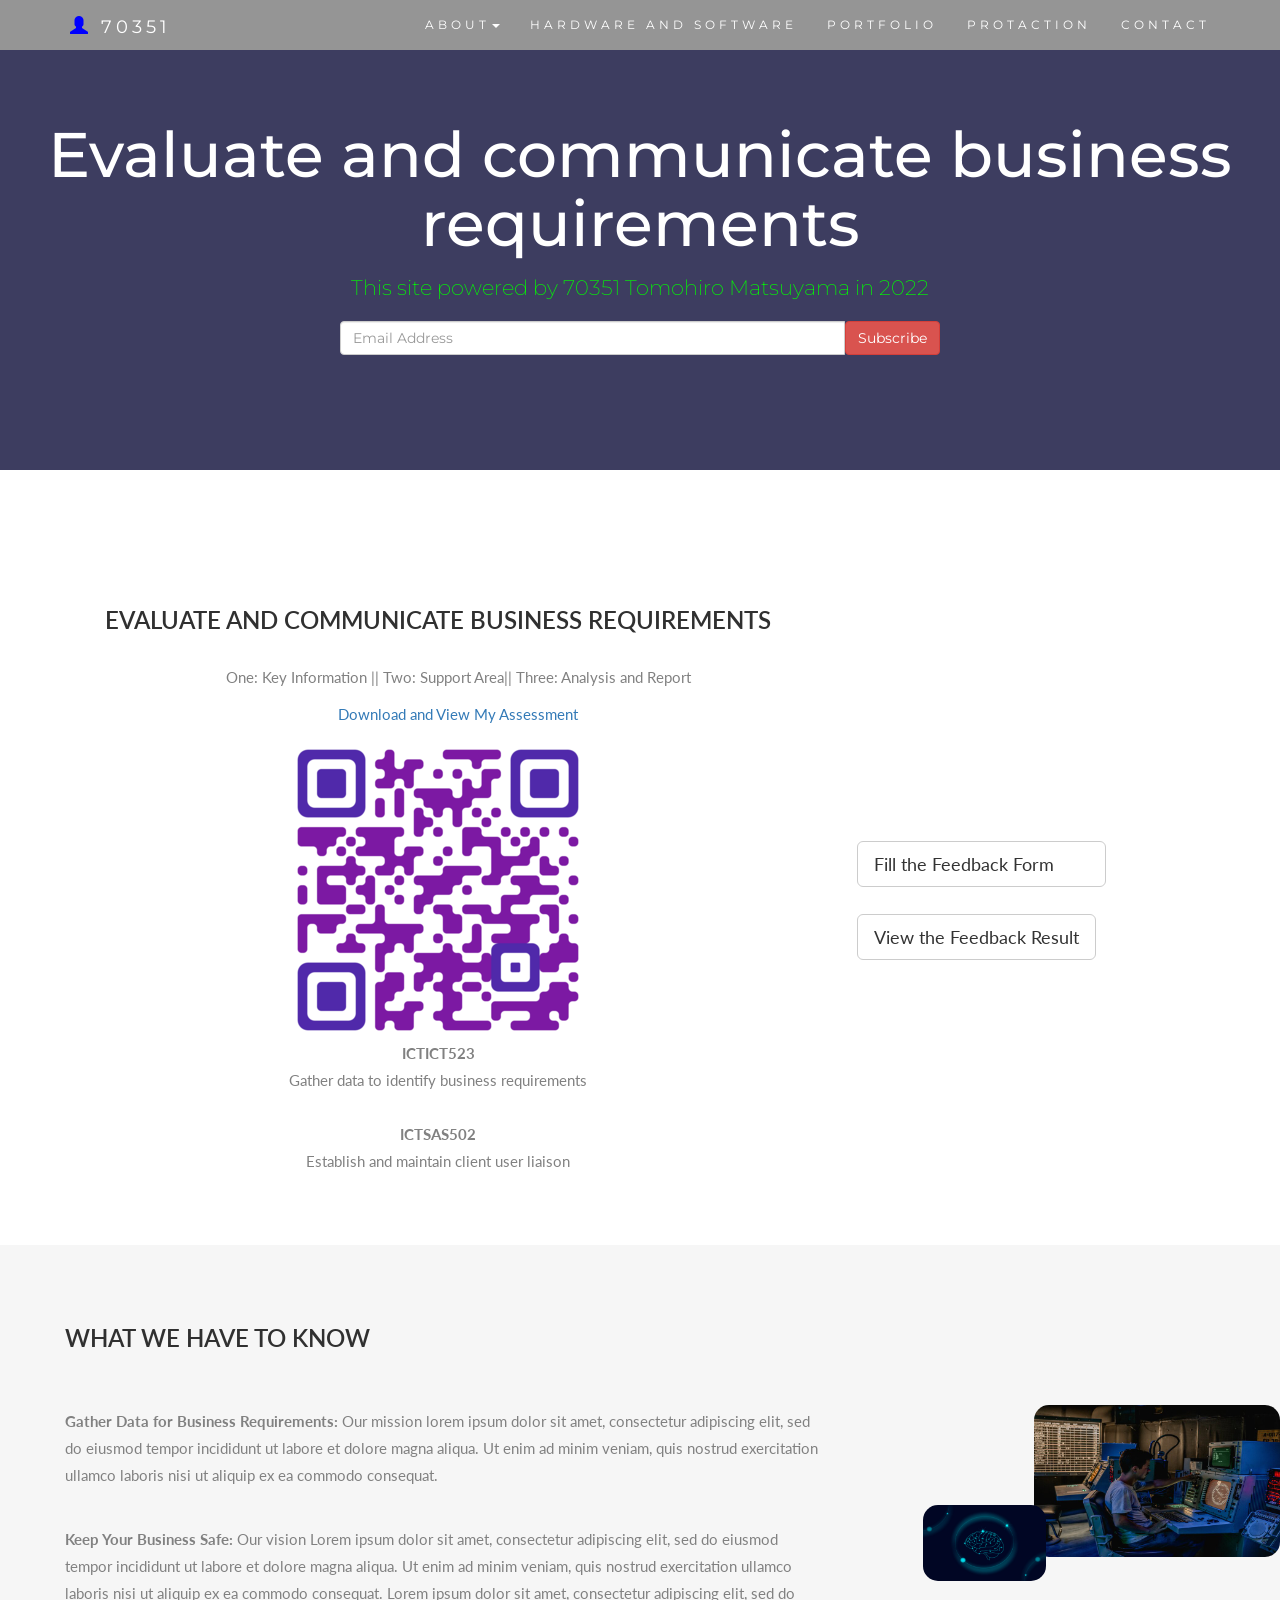
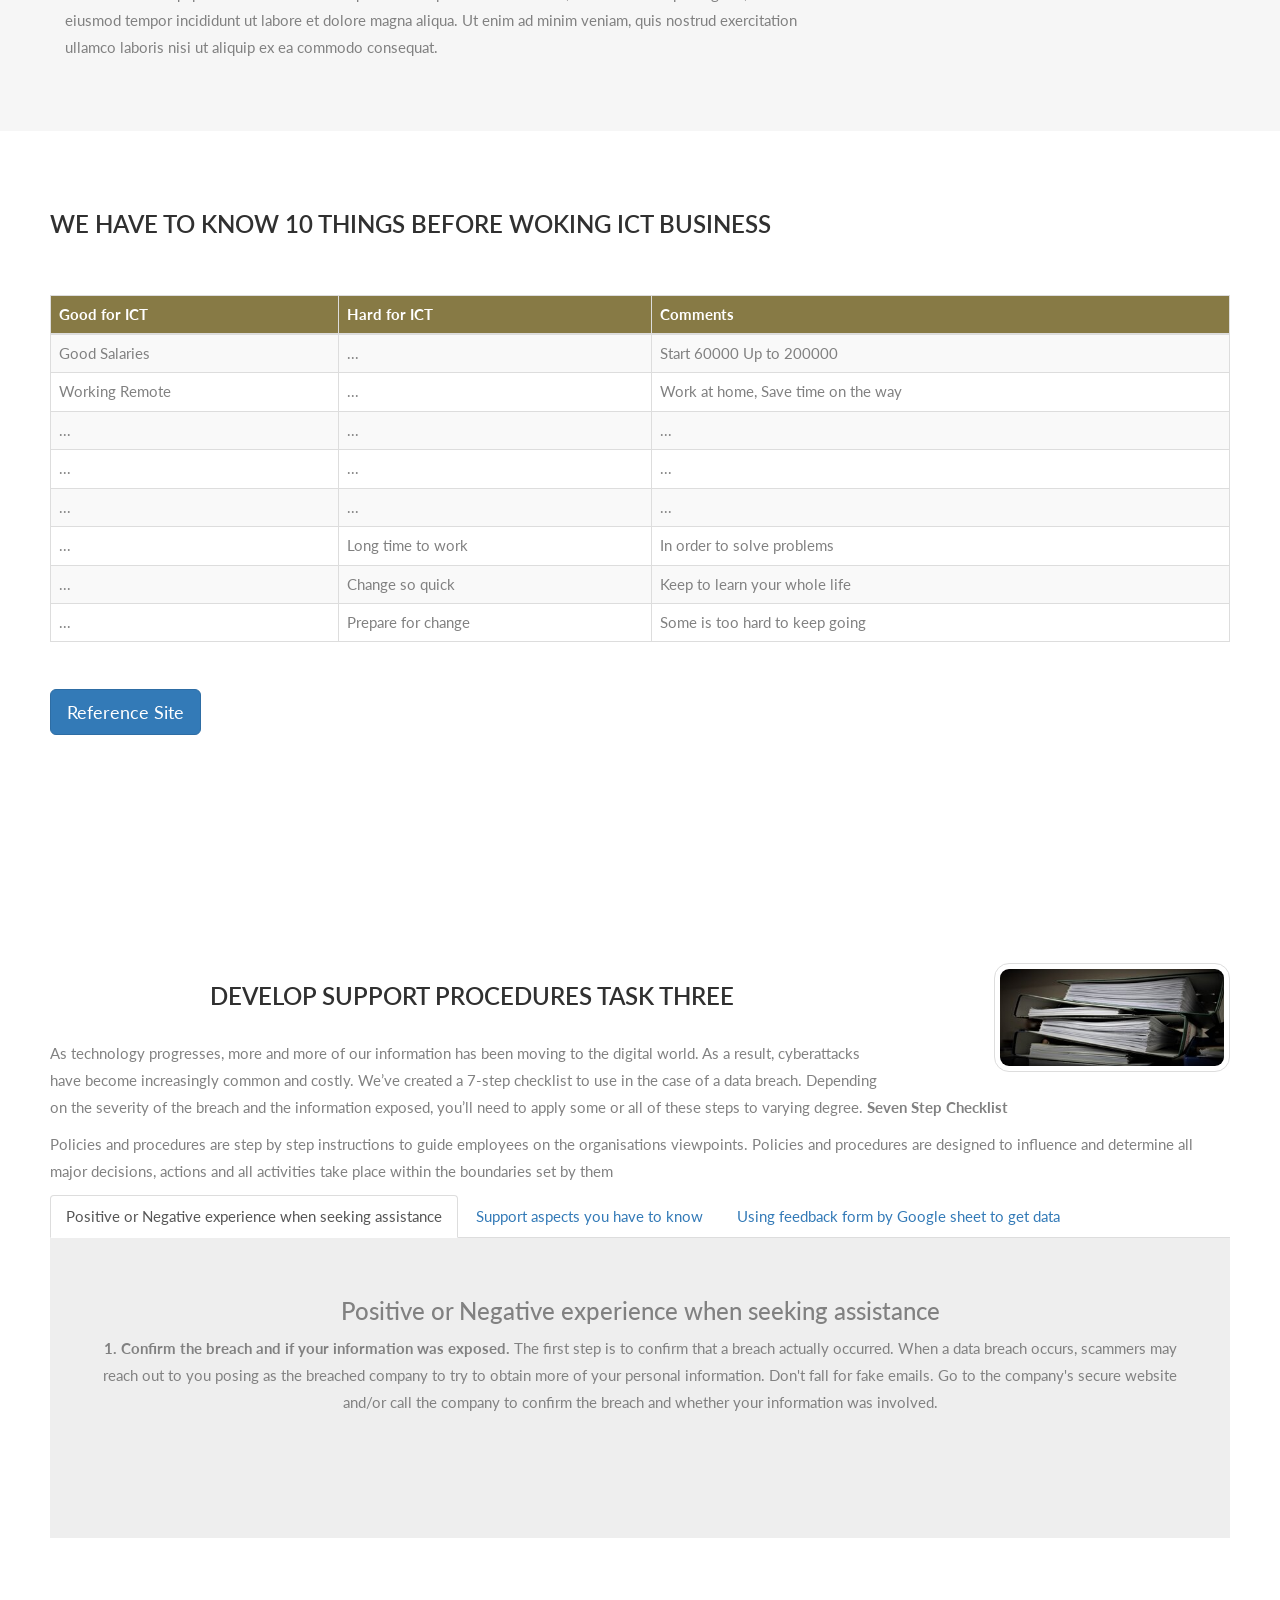
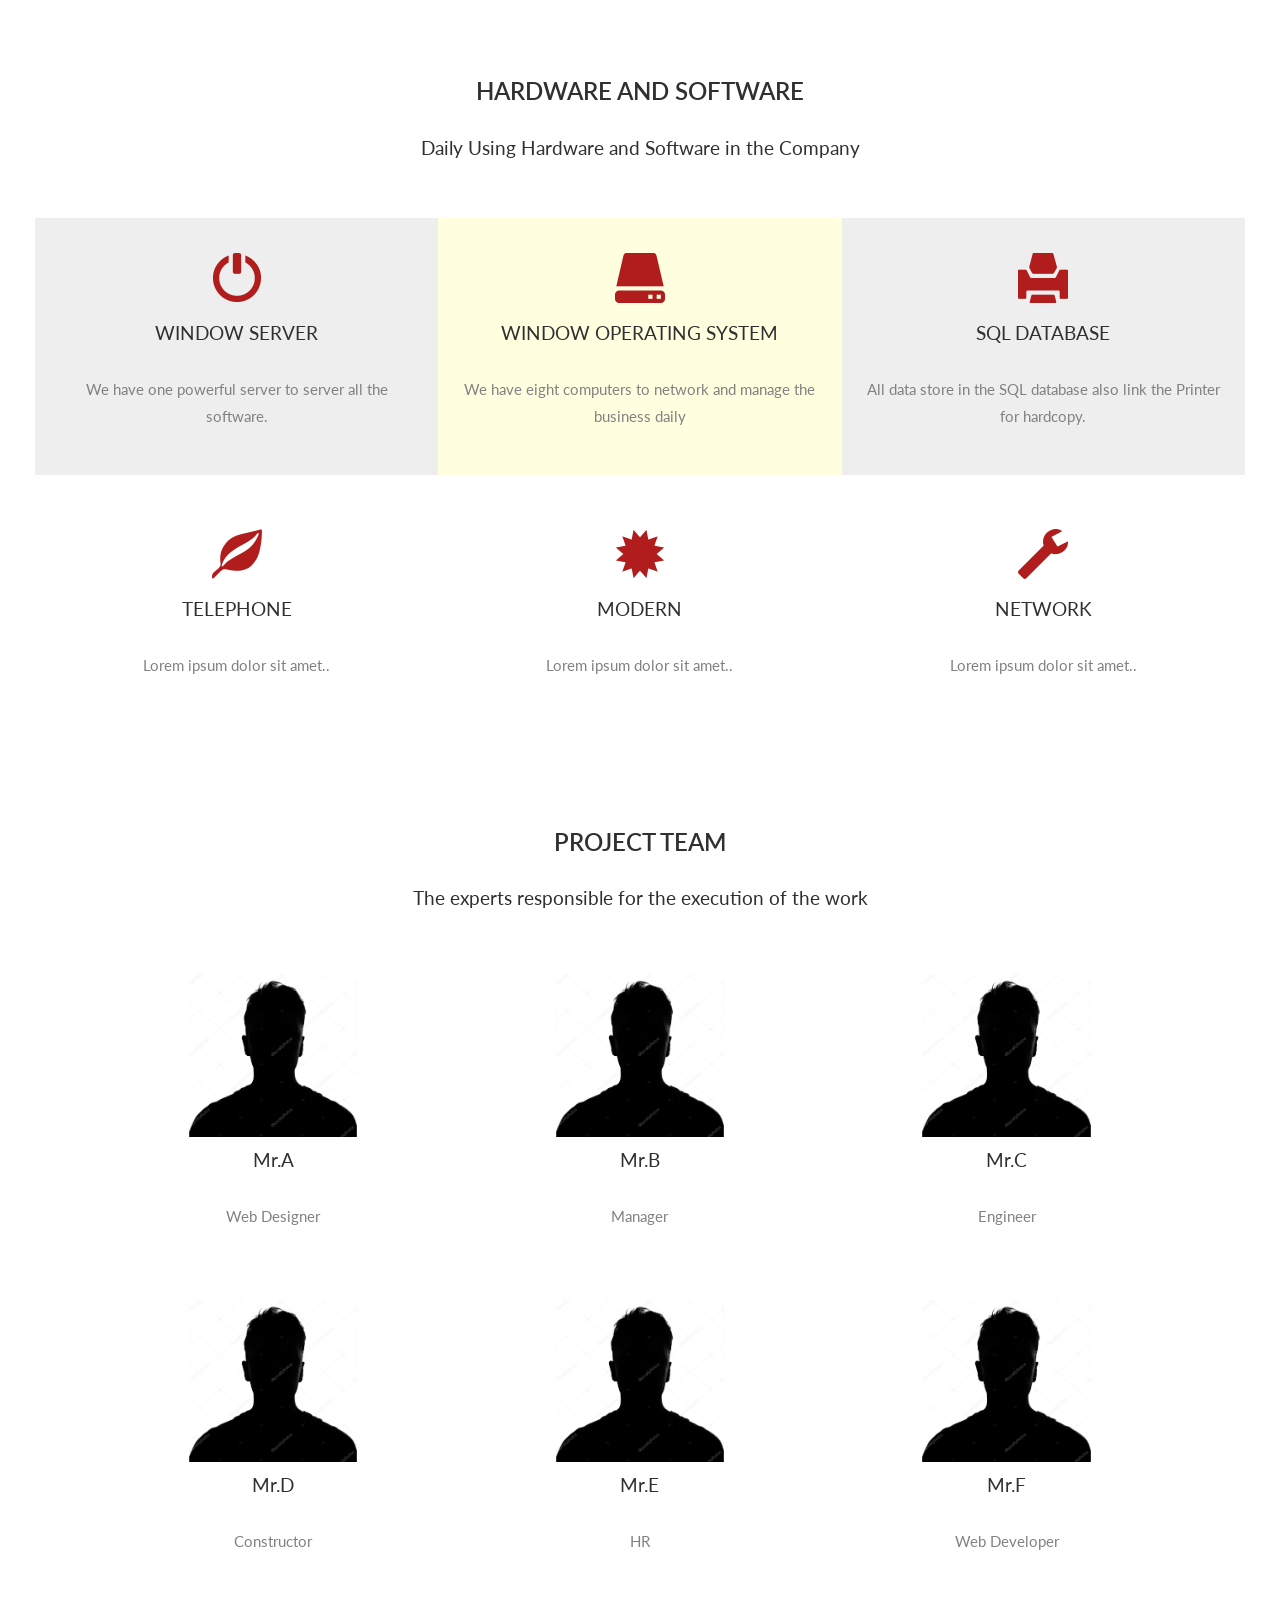
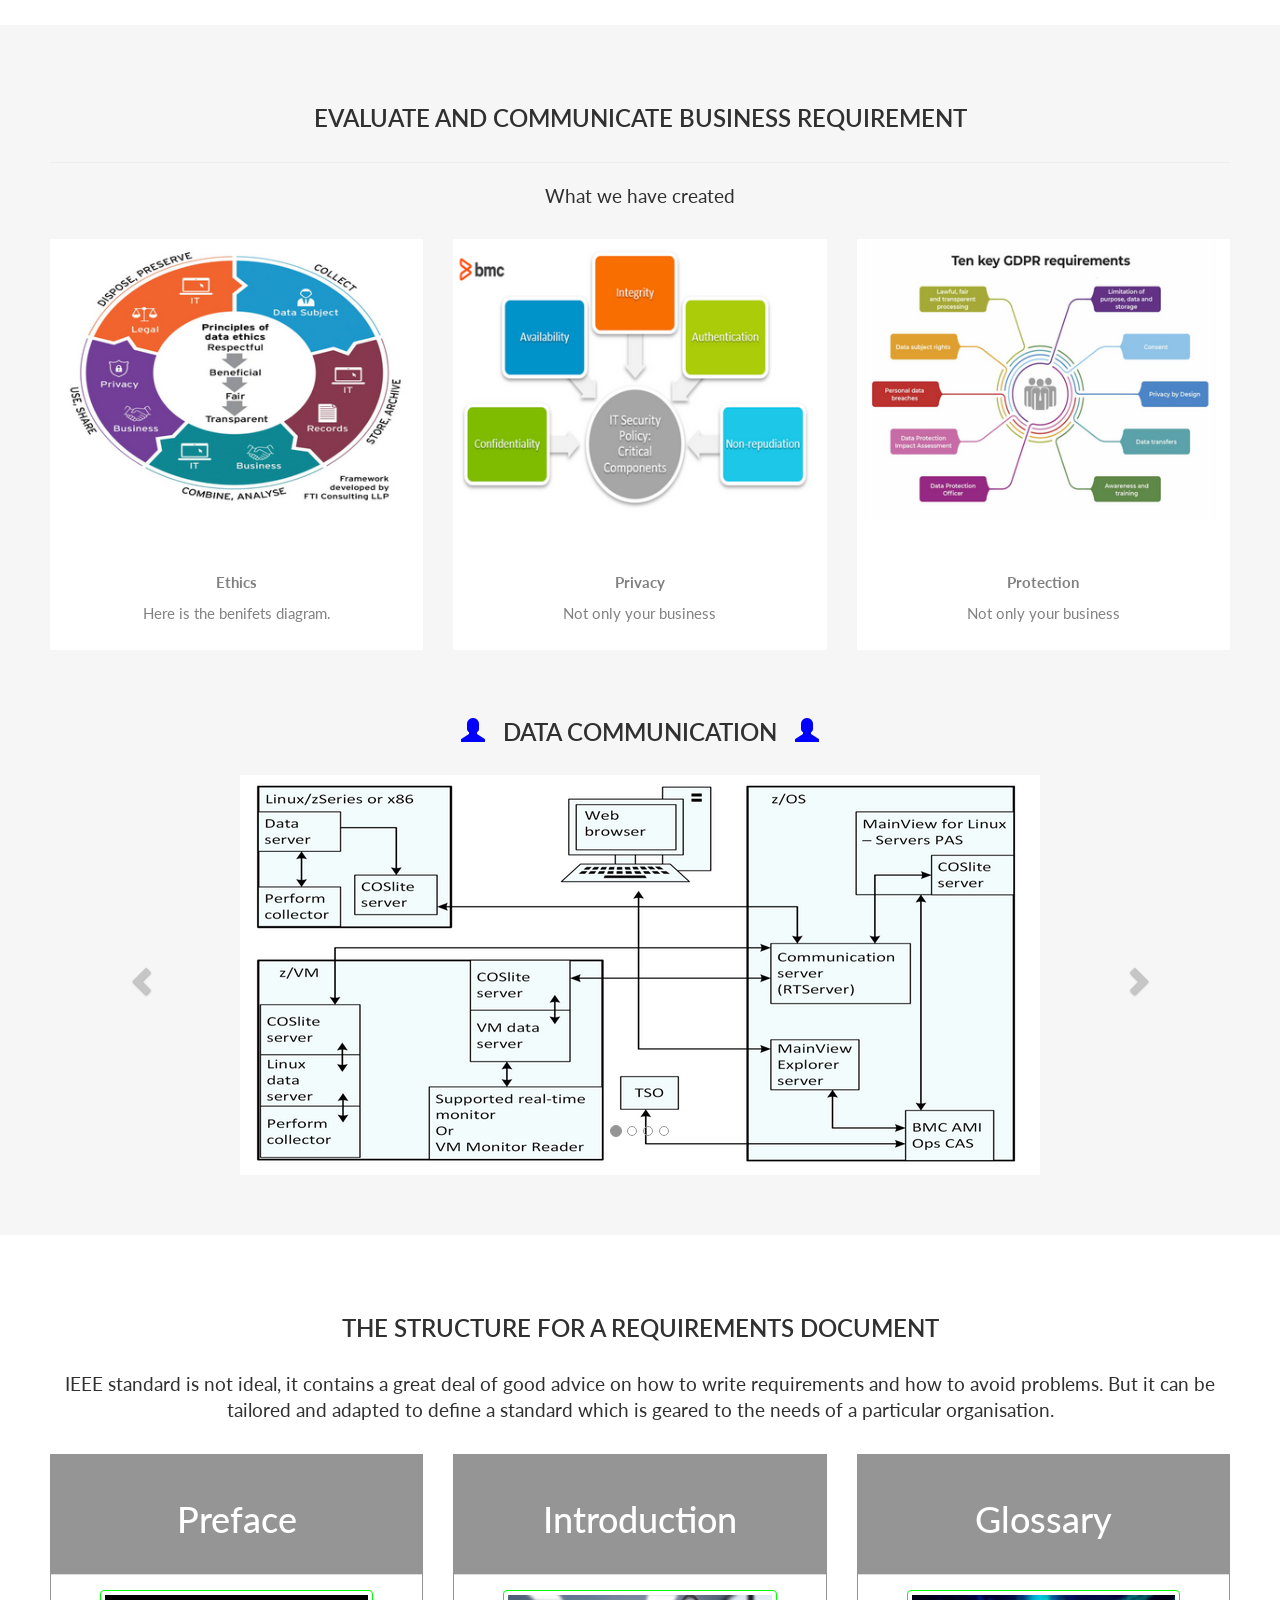
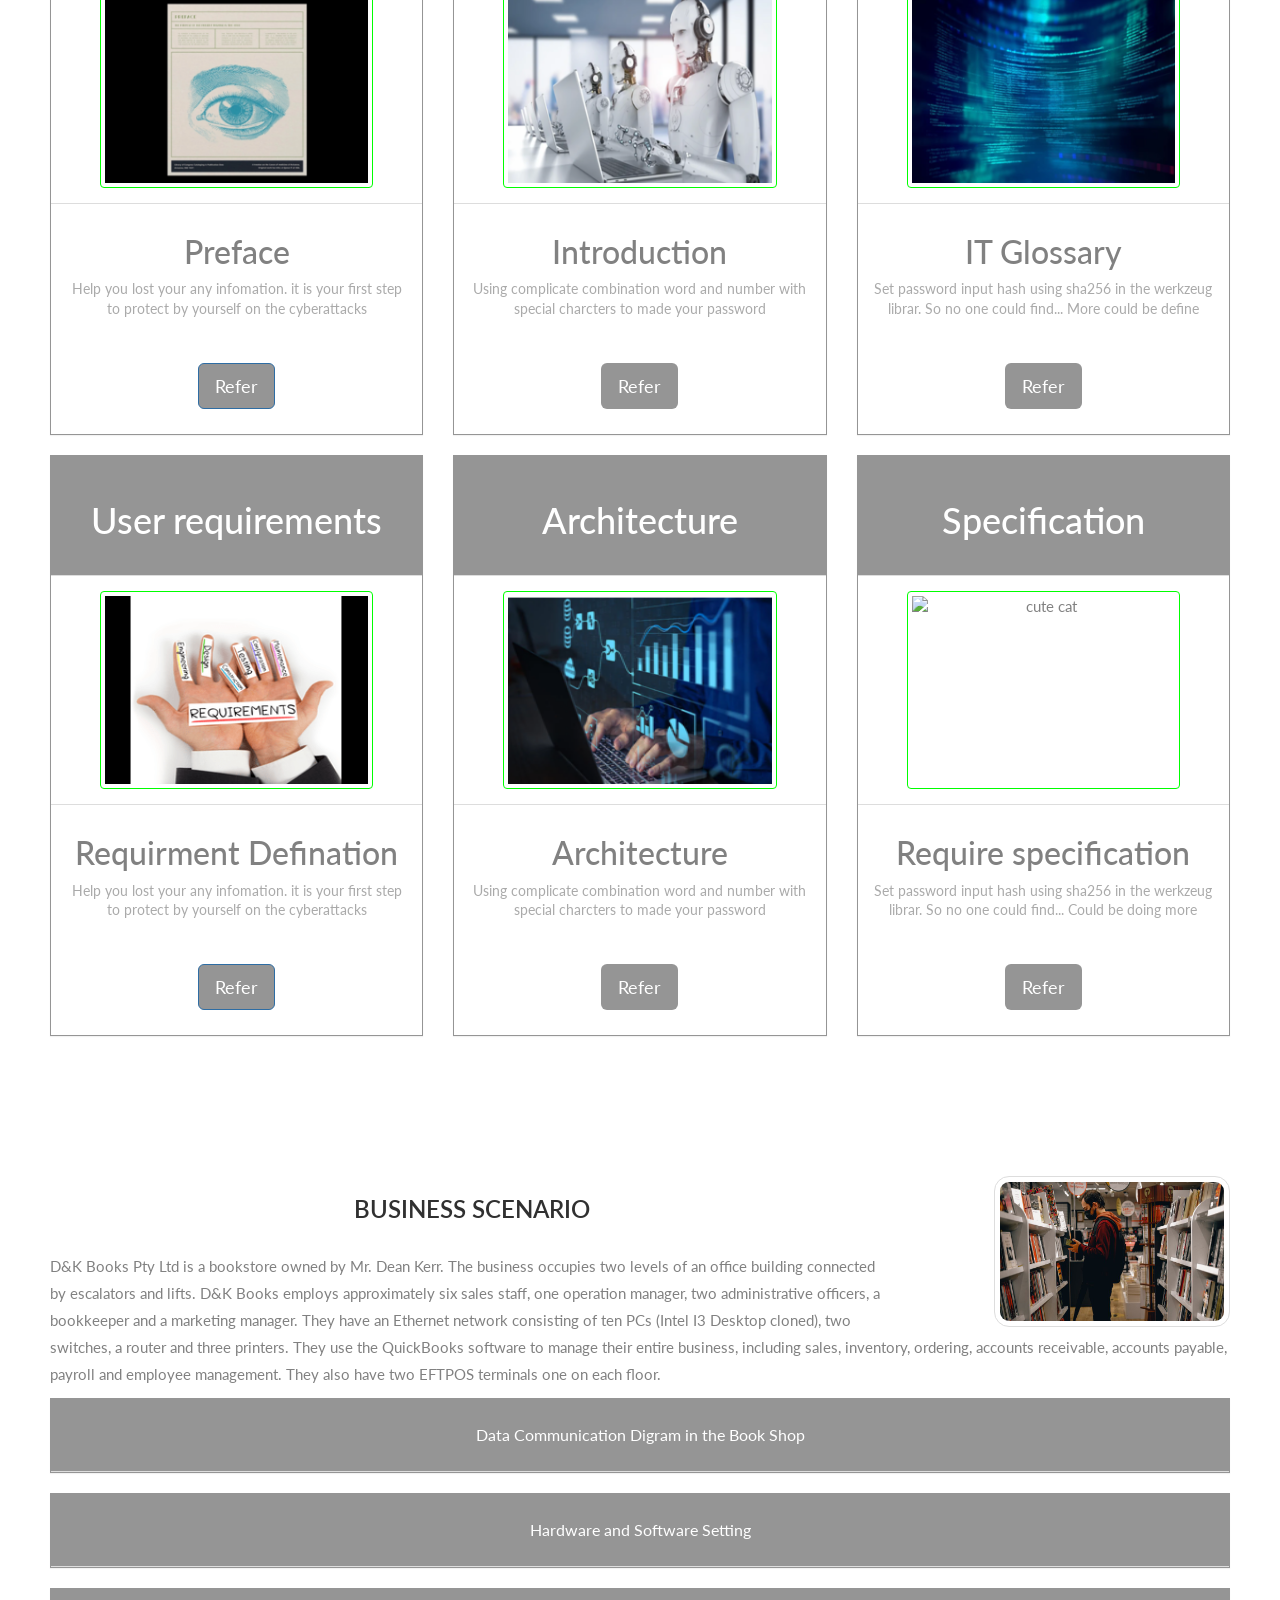
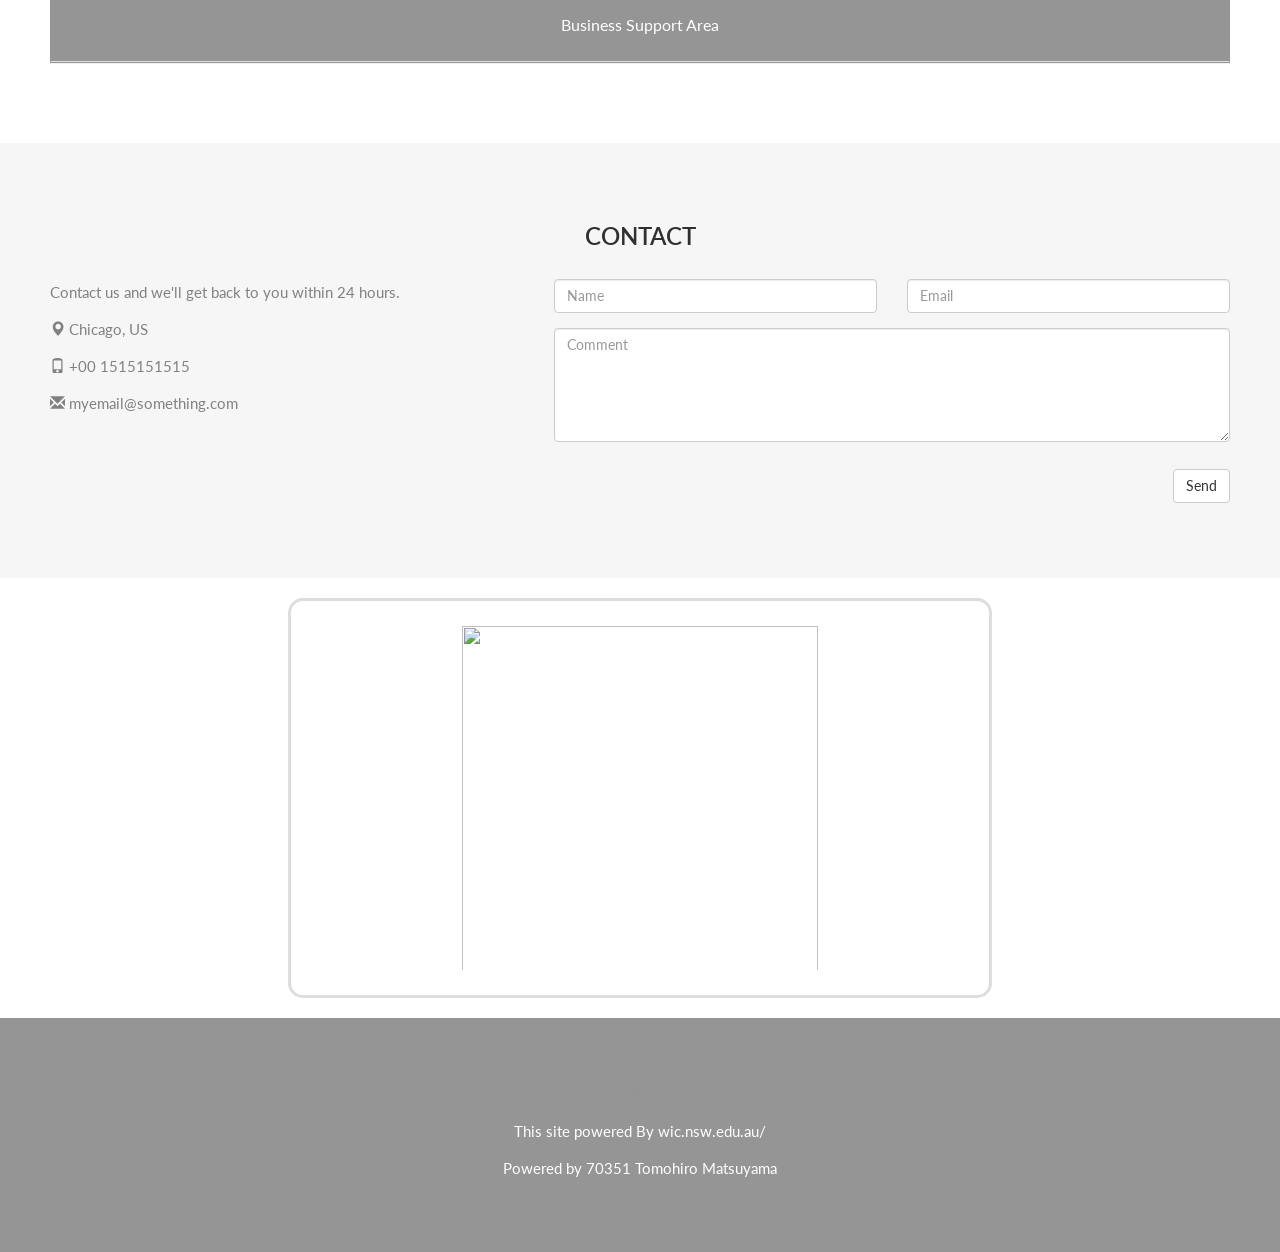
==== commit 2c53a74c: "Add files via upload" ====
--- a/index.html
+++ b/index.html
@@ -91,7 +91,7 @@
              
       </ul>    
       <br>
-      <img src="images/frame.png" alt="scan by your phone" style=" margin-top: -25px;" id="hideme" />  
+      <img src="images/qrcode.png" alt="scan by your phone" style=" margin-top: -25px;" id="hideme" />  
       <p>
       <b>ICTICT523</b><br />
         Gather data to identify business requirements <br /><br />
